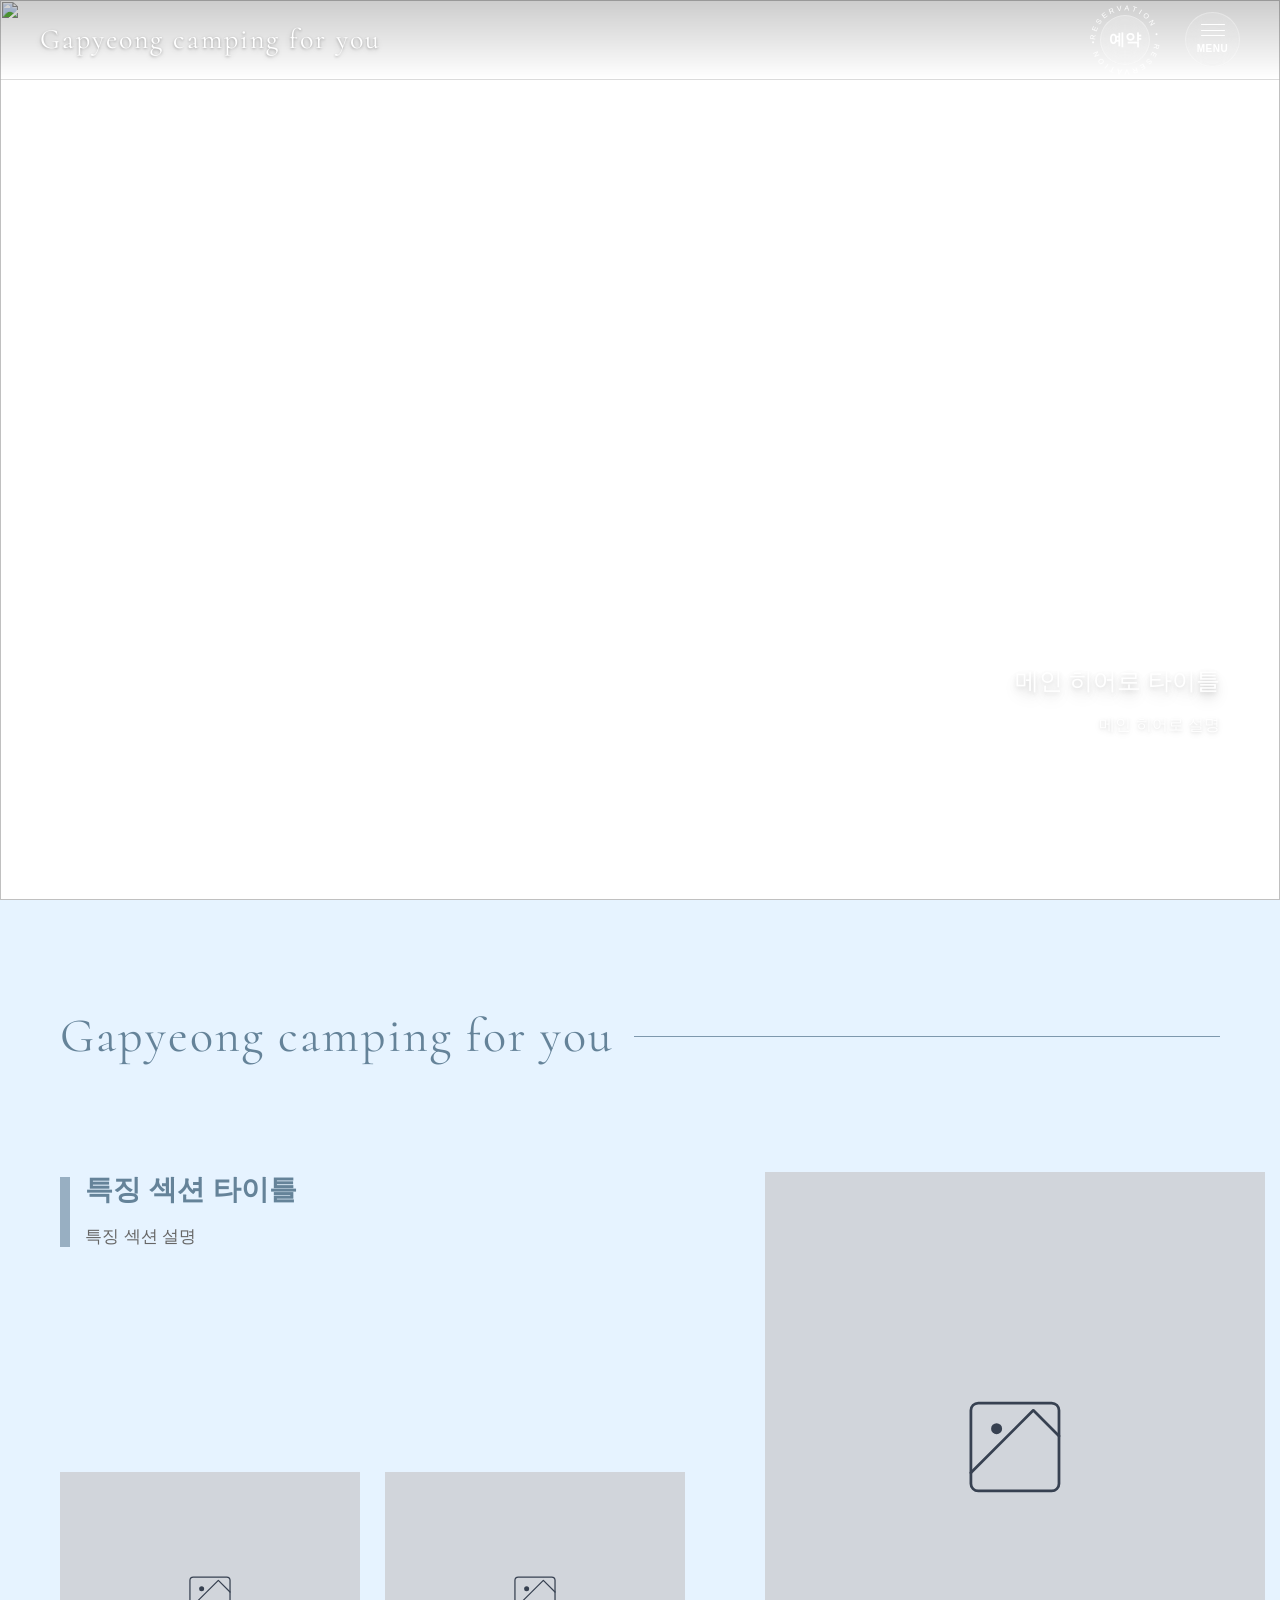
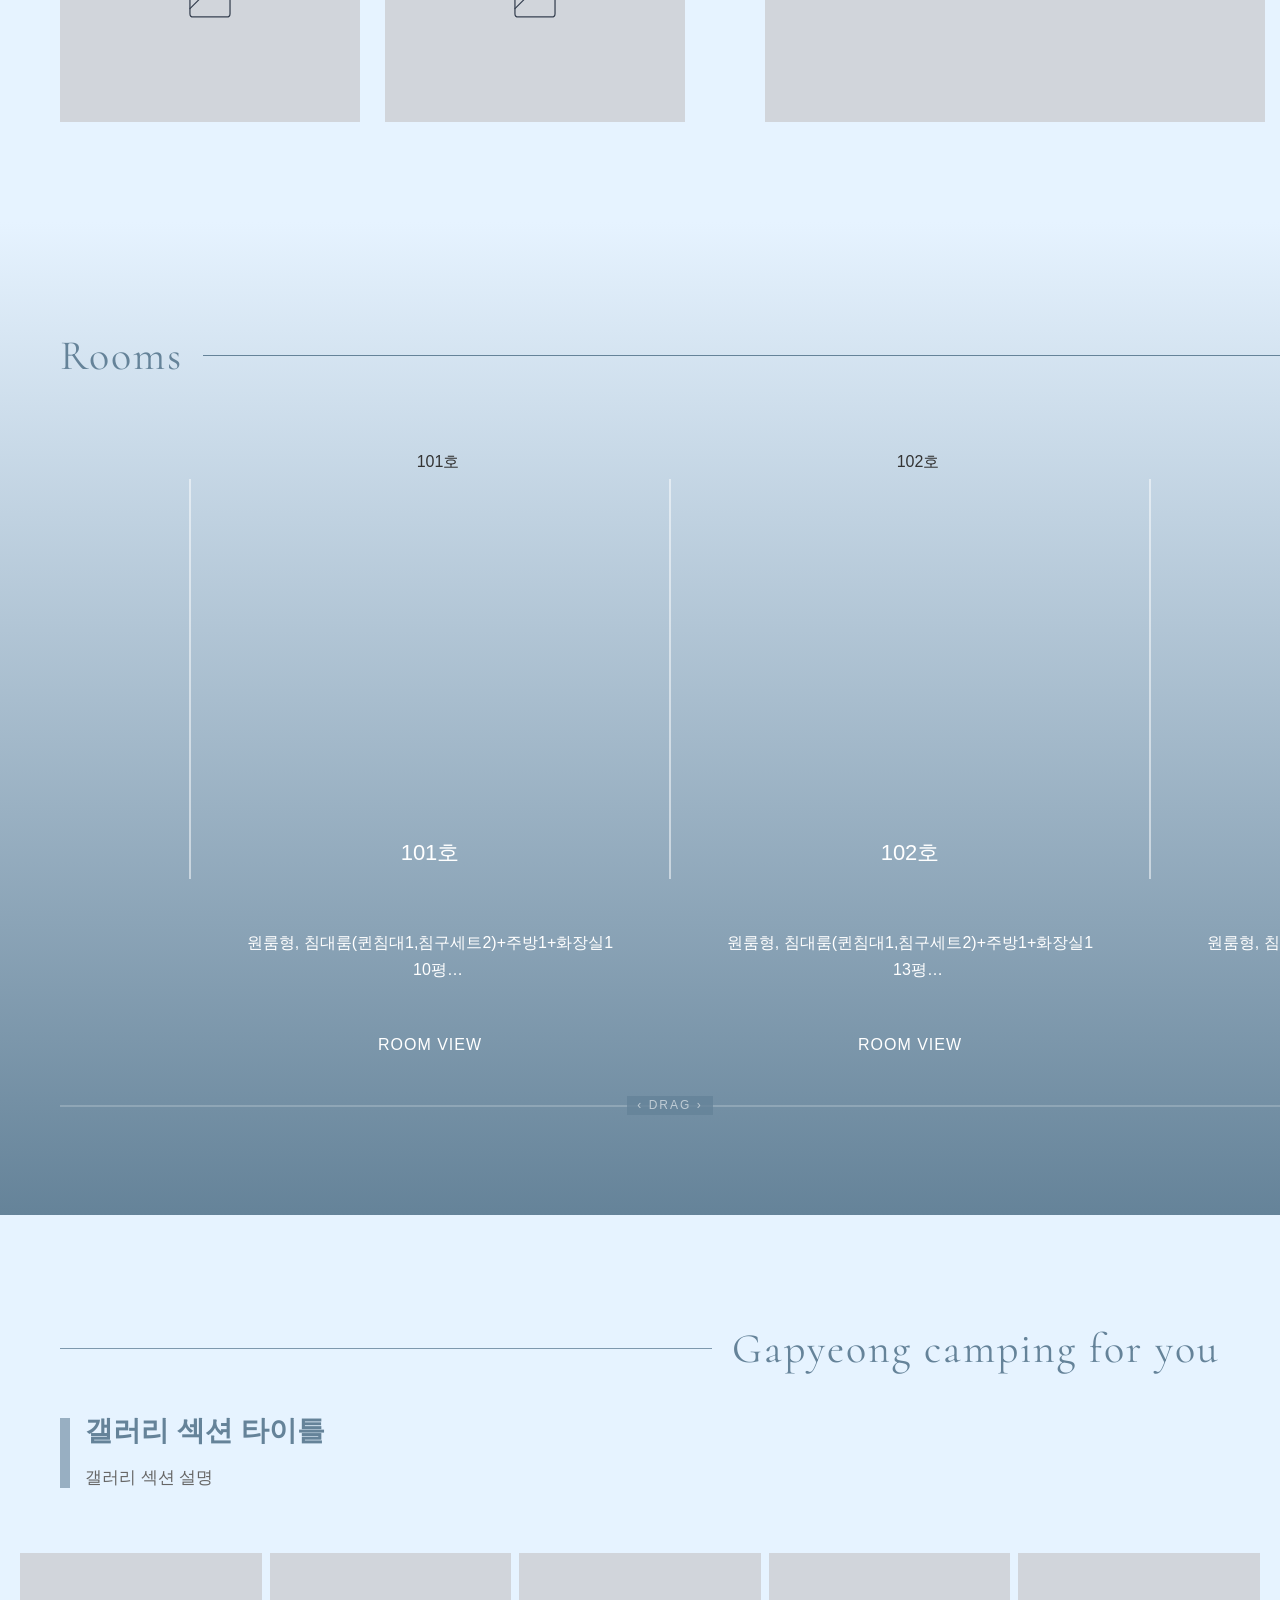
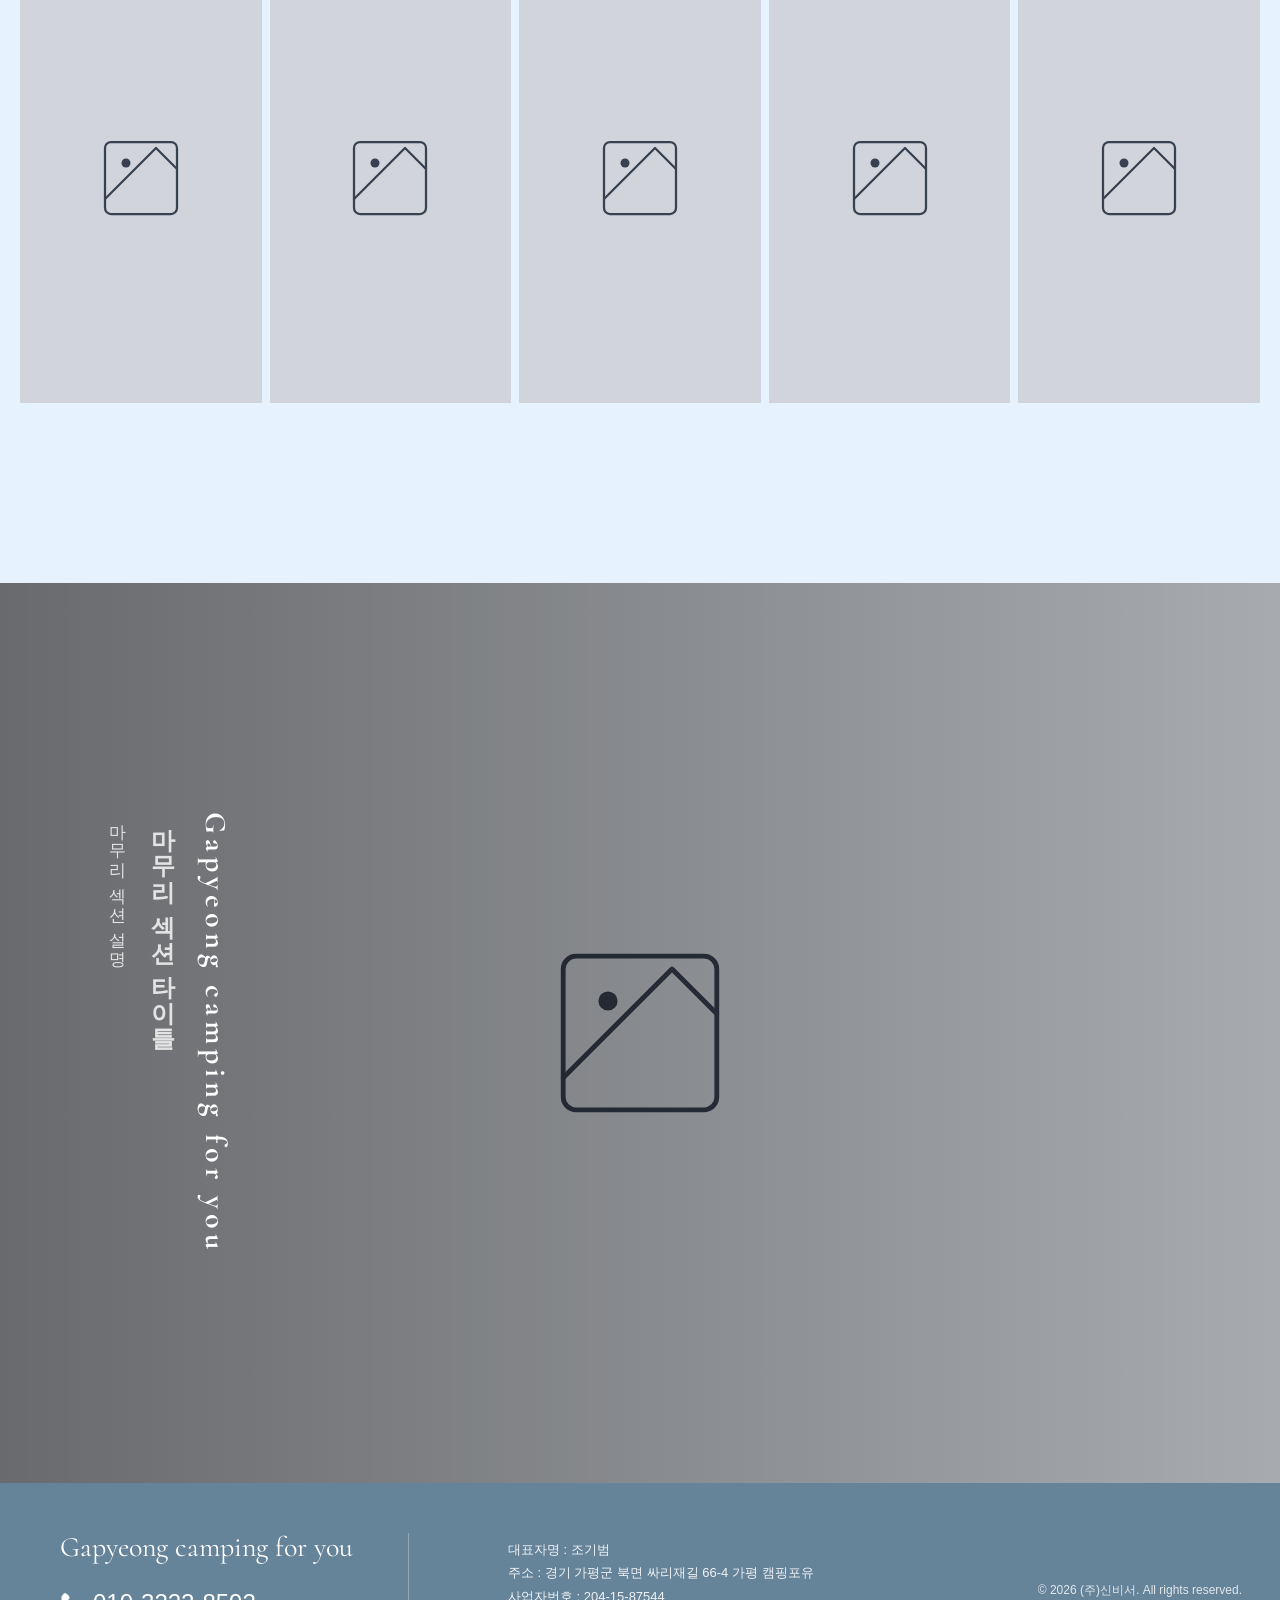
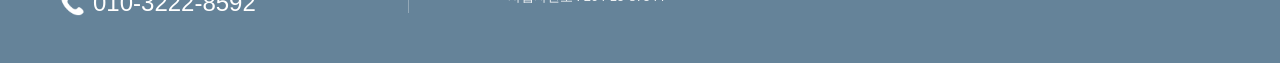
==== index.html @ 75f049d3 "Deploy site files" ====
<!DOCTYPE html>
<html lang="ko">
<head>
    <meta charset="UTF-8">
    <meta name="viewport" content="width=device-width, initial-scale=1.0">
    <title>가평 캠핑포유 펜션&amp;캠핑 - 홈</title>
    <meta name="description" content="가평 캠핑포유는 맑은 계곡 바로 앞에서 프라이빗한 개별 테라스 바비큐와 불멍, 캠핑과 펜션을 함께 즐길 수 있는 힐링 숙소입니다.">
    <meta name="keywords" content="">
    <!-- Preload critical resources -->
    <link rel="preload" href="styles/common.css" as="style">
    <link rel="preload" href="styles/index.css" as="style">

    <!-- Theme CSS -->
    <link rel="stylesheet" href="styles/theme.css">
    <link rel="stylesheet" href="styles/common.css">
    <link rel="stylesheet" href="styles/index.css">
    <link rel="stylesheet" href="styles/popup.css">

  <!-- Open Graph Meta Tags for Social Media -->
  <meta property="og:type" content="website" />
  <meta property="og:title" content="가평 캠핑포유 펜션&캠핑 - 홈" />
  <meta property="og:description" content="가평 캠핑포유는 맑은 계곡 바로 앞에서 프라이빗한 개별 테라스 바비큐와 불멍, 캠핑과 펜션을 함께 즐길 수 있는 힐링 숙소입니다." />
  <meta property="og:image" content="https://bookingplay-media.s3.amazonaws.com/item_images/2026/11/09/BuzxHZ974tpP.jpg" />
  <meta property="og:url" content="https://camping4u.kr" />

  <!-- Twitter Card Meta Tags -->
  <meta name="twitter:card" content="summary_large_image" />
  <meta name="twitter:title" content="가평 캠핑포유 펜션&캠핑 - 홈" />
  <meta name="twitter:description" content="가평 캠핑포유는 맑은 계곡 바로 앞에서 프라이빗한 개별 테라스 바비큐와 불멍, 캠핑과 펜션을 함께 즐길 수 있는 힐링 숙소입니다." />
  <meta name="twitter:image" content="https://bookingplay-media.s3.amazonaws.com/item_images/2026/11/09/BuzxHZ974tpP.jpg" />
</head>
<body>
    <!-- Main Content -->
    <main class="main-content">
        <div class="content-wrap">
            <!-- CUSTOM FIELD : 메인 소개 섹션 -->
            <section class="hero-section">
                <div class="hero-slider-container">
                    <div class="slider" data-hero-slider>
                        <!-- 동적으로 슬라이드가 생성됩니다 -->
                    </div>
                    <div class="hero-content-overlay">
                        <div class="hero-content-container">
                            <div class="hero-text-content">
                                <!-- 숙소 영문명 매핑 -->
                                <h1 class="hero-property-name" data-hero-property-name-en></h1>
                                <!--  CUSTOM FIELD : 메인 소개 타이틀 매핑 -->
                                <p class="hero-title" data-hero-title></p>
                                <!-- CUSTOM FIELD : 메인 소개 설명 매핑 -->
                                <p class="hero-description" data-hero-description></p>
                            </div>
                            <div class="slider-nav">
                                <div class="slider-buttons">
                                    <button class="slider-btn prev">‹</button>
                                    <button class="slider-btn next">›</button>
                                </div>
                                <div class="progress-container">
                                    <div class="progress-bar"></div>
                                </div>
                            </div>
                        </div>
                    </div>
                </div>
            </section>

            <!-- CUSTOM FIELD : 핵심 메시지 섹션 -->
            <section class="essence-section">
                <div class="essence-content">
                    <!-- 숙소 영문명 매핑 -->
                    <div class="essence-property-name">
                        <h3 class="property-name-en" data-property-name-en></h3>
                    </div>
                    <div class="essence-bottom">
                        <div class="essence-left">
                            <div class="essence-text">
                                <div class="text-content-with-icon">
                                    <div class="section-icon"></div>
                                    <div class="text-content">
                                        <!-- CUSTOM FIELD : 핵심 메시지 타이틀 매핑 -->
                                        <h4 class="essence-title" data-essence-title></h4>
                                        <!-- CUSTOM FIELD : 핵심 메시지 설명 매핑 -->
                                        <p class="essence-description" data-essence-description></p>
                                    </div>
                                </div>
                            </div>
                            <!-- CUSTOM FIELD : 핵심 메시지 이미지 갯수제한 sortorder isselected 필터링으로 매핑 -->
                            <div class="essence-thumbnails">
                                <div class="essence-thumb" data-slide="0">
                                    <div class="essence-thumb-container">
                                        <!-- CUSTOM FIELD : 핵심 메시지 이미지1 매핑 -->
                                        <img src="" alt="Thumbnail 1" />
                                    </div>
                                </div>
                                <div class="essence-thumb" data-slide="1">
                                    <div class="essence-thumb-container">
                                         <!-- CUSTOM FIELD : 핵심 메시지 이미지2 매핑 -->
                                        <img src="" alt="Thumbnail 2" />
                                    </div>
                                </div>
                            </div>
                        </div>
                        <div class="essence-image">
                            <div class="essence-slider-container">
                                <div class="essence-slides">
                                    <div class="essence-slide">
                                         <!-- CUSTOM FIELD : 핵심 메시지 이미지3 매핑 -->
                                        <img data-essence-image>
                                    </div>
                                </div>
                            </div>
                        </div>
                    </div>
                </div>
            </section>
            <!-- CUSTOM FIELD : 특색 섹션 사용안함-->

            <!-- ROOMS SECTION : FIXED -->
            <section class="rooms-section">
                <div class="rooms-container">
                    <div class="rooms-header">
                        <h2 class="rooms-title">Rooms</h2>
                    </div>
                    <div class="rooms-grid" data-rooms-grid>
                        <!-- 동적으로 룸 아이템이 생성됩니다 -->
                    </div>
                    <div class="rooms-drag-indicator">
                    </div>
                </div>
            </section>

            <!-- CUSTOM FIELD : 갤러리 섹션 -->
            <section class="gallery-section">
            <div class="gallery-container">
                <div class="gallery-header">
                    <div class="gallery-section-name">
                        <!-- 숙소 영문명 매핑 -->
                        <h3 class="gallery-section-title" data-gallery-property-name></h3>
                    </div>
                    <div class="text-content-with-icon">
                        <div class="section-icon"></div>
                        <div class="text-content">
                            <!-- CUSTOM FIELD : 갤러리 타이틀 매핑 -->
                            <h2 class="gallery-title" data-gallery-title></h2>
                            <!-- CUSTOM FIELD : 갤러리 설명 매핑 -->
                            <p class="gallery-description" data-gallery-description></p>
                        </div>
                    </div>
                </div>
                <!-- CUSTOM FIELD : 갤러리 이미지 5개 매핑 -->
                <div class="gallery-grid" data-gallery-grid>
                </div>
            </div>
            </section>

            <!-- CUSTOM FIELD : 마무리 섹션 -->
            <section class="closing-section">
                <div class="closing-background">
                    <!-- CUSTOM FIELD : 마무리 섹션 이미지 매핑 -->
                    <img data-closing-bg-img>
                </div>
                <div class="closing-content">
                    <div class="closing-vertical-text">
                        <!-- CUSTOM FIELD : 마무리 섹션 설명 매핑 -->
                        <div class="closing-description" data-closing-description></div>
                        <!-- CUSTOM FIELD : 마무리 섹션 타이틀 매핑 -->
                        <div class="closing-title" data-closing-title></div>
                        <!-- 숙소명 영문명 매핑 fixed -->
                        <div class="closing-property-name" data-closing-property-name></div>
                    </div>
                </div>
            </section>
        </div>
    </main>

    <!-- Popup System -->
    <div id="popup-container"></div>

    <!-- Include ImageWithFallback script -->
    <script src="js/image-with-fallback.js"></script>

    <!-- Image Helpers -->
    <script src="js/image-helpers.js"></script>

    <!-- Base Data Mapper (must load before preview-handler) -->
    <script src="js/data-mapper/core/base-mapper.js"></script>

    <!-- Preview Handler for Admin Integration -->
    <script src="js/preview-handler.js"></script>

    <!-- Index Page Mapper -->
    <script src="js/data-mapper/pages/index-mapper.js"></script>

    <!-- Header Footer Mapper -->
    <script src="js/data-mapper/pages/header-footer-mapper.js"></script>

    <!-- Header and Footer Loader -->
    <script src="js/header-footer-loader.js"></script>

    <!-- Scroll Animations -->
    <script src="js/common/scroll-animations.js"></script>

    <!-- Page-specific script -->
    <script src="js/pages/index.js"></script>
    <script src="js/popup.js"></script>

</body>
</html>
---- styles/common.css ----
@import url('https://fonts.cdnfonts.com/css/roustel');

* {
    margin: 0;
    padding: 0;
    box-sizing: border-box;
}

html {
    font-size: 16px;
    line-height: 1.5;
    -webkit-text-size-adjust: 100%;
    scroll-behavior: smooth;
    -webkit-overflow-scrolling: touch; /* iOS smooth scrolling */
    --vh: 1vh;
    margin: 0;
    padding: 0;
    overflow-x: hidden;
}

/* 부드러운 스크롤 애니메이션 */
body {
    scroll-behavior: smooth;
    margin: 0;
    padding: 0;
    font-family: var(--font-ko-sub);
    font-weight: 500;
    line-height: 1.6;
    color: #333;
    background-color: var(--color-primary, #e6f3ff);
    width: 100%;
    max-width: 100vw;
    overflow-x: hidden;
    position: relative;
    -webkit-overflow-scrolling: touch;
    min-height: 100vh;
}

a {
    color: inherit;
    text-decoration: none;
}

a:hover {
    text-decoration: underline;
}

ul, ol {
    list-style: none;
}

img {
    max-width: 100%;
    height: auto;
    display: block;
}

button {
    border: none;
    background: none;
    cursor: pointer;
    font: inherit;
}

input, textarea, select {
    font: inherit;
    border: 1px solid #ccc;
    border-radius: 4px;
    padding: 8px 12px;
}

table {
    border-collapse: collapse;
    width: 100%;
}

th, td {
    text-align: left;
    padding: 8px;
}

/* 타이틀 요소들 - ko-main 폰트 */
h1, h2, h3, h4, h5, h6,
.hero-title,
.page-title,
.section-title,
.room-title,
.about-title {
    font-family: var(--font-ko-main);
}

/* 본문/설명 요소들 - ko-sub 폰트 */
p,
.description,
.content,
.info-text,
.hero-description,
.about-description {
    font-family: var(--font-ko-sub);
}

/* Common Slider Styles */
.slider-container,
.hero-slider-container {
    position: relative;
    width: 100%;
    height: 100%;
}

.slider {
    position: relative;
    width: 100%;
    height: 100%;
}

.slide {
    position: absolute;
    top: 0;
    left: 0;
    width: 100%;
    height: 100%;
    opacity: 0;
    transition: opacity 1s ease-in-out;
}

.slide.active {
    opacity: 1;
}

.slide img {
    width: 100%;
    height: 100%;
    object-fit: cover;
    object-position: center;
}

/* Slider Navigation */
.slider-nav {
    display: flex;
    flex-direction: column;
    align-items: flex-end;
    gap: 20px;
    width: 400px;
}

.slider-buttons {
    display: flex;
    gap: 15px;
}

.slider-btn {
    width: 40px;
    height: 40px;
    border: none;
    background: none;
    color: white;
    font-size: 28px;
    cursor: pointer;
    transition: all 0.3s ease;
    display: flex;
    align-items: center;
    justify-content: center;
    opacity: 0.7;
}

.slider-btn:hover {
    opacity: 1;
}

/* Progress Bar */
.progress-container {
    width: 100%;
    max-width: 600px;
    height: 2px;
    background: rgba(255, 255, 255, 0.3);
    border-radius: 1px;
    overflow: hidden;
}

.progress-bar {
    height: 100%;
    background: white;
    width: 0;
    transition: width 100ms linear;
    border-radius: 1px;
    will-change: width;
    transform: translateZ(0);
}

/* ============================================================================
   스크롤 애니메이션 스타일
   ============================================================================ */

/* 애니메이션 준비 완료 마커 */
.scroll-animation-ready {
    content: 'ready';
    display: none;
}

/* 스크롤 애니메이션 초기 상태 */
.animate-on-scroll {
    opacity: 0;
    transform: translateY(30px);
    transition: opacity 0.8s cubic-bezier(0.25, 0.46, 0.45, 0.94),
                transform 0.8s cubic-bezier(0.25, 0.46, 0.45, 0.94);
}

.animate-on-scroll.visible {
    opacity: 1 !important;
    transform: translateY(0) !important;
}

.animate-on-scroll.slide-left {
    opacity: 0;
    transform: translateX(80px);
}

.animate-on-scroll.slide-left.visible {
    opacity: 1 !important;
    transform: translateX(0) !important;
}

.animate-on-scroll.slide-right {
    opacity: 0;
    transform: translateX(-80px);
}

.animate-on-scroll.slide-right.visible {
    opacity: 1 !important;
    transform: translateX(0) !important;
}

.animate-on-scroll.fade-up {
    opacity: 0;
    transform: translateY(60px);
}

.animate-on-scroll.fade-up.visible {
    opacity: 1 !important;
    transform: translateY(0) !important;
}

/* 스케일 애니메이션 추가 */
.animate-on-scroll.scale-up {
    opacity: 0;
    transform: scale(0.9);
}

.animate-on-scroll.scale-up.visible {
    opacity: 1 !important;
    transform: scale(1) !important;
}

/* 기본 애니메이션 키프레임 */
@keyframes fadeIn {
    from {
        opacity: 0;
        transform: translateY(30px);
    }
    to {
        opacity: 1;
        transform: translateY(0);
    }
}

@keyframes slideUp {
    from {
        opacity: 0;
        transform: translateY(50px);
    }
    to {
        opacity: 1;
        transform: translateY(0);
    }
}

@keyframes slideLeft {
    from {
        opacity: 0;
        transform: translateX(50px);
    }
    to {
        opacity: 1;
        transform: translateX(0);
    }
}

@keyframes slideRight {
    from {
        opacity: 0;
        transform: translateX(-50px);
    }
    to {
        opacity: 1;
        transform: translateX(0);
    }
}

@keyframes fadeInUp {
    from {
        opacity: 0;
        transform: translateY(30px);
    }
    to {
        opacity: 1;
        transform: translateY(0);
    }
}

@keyframes sequentialFadeIn {
    from {
        opacity: 0;
        transform: translateY(20px);
    }
    to {
        opacity: 1;
        transform: translateY(0);
    }
}

@keyframes fadeInFromBottom {
    from {
        opacity: 0;
        transform: translateY(30px);
    }
    to {
        opacity: 1;
        transform: translateY(0);
    }
}

@keyframes fadeInScale {
    from {
        opacity: 0;
        transform: scale(0.8) translateY(20px);
    }
    to {
        opacity: 1;
        transform: scale(1) translateY(0);
    }
}

/* 초기 숨김 상태 */
.hero-property-name,
.hero-title,
.hero-description,
.closing-title,
.closing-description {
    opacity: 0;
    transform: translateX(50px);
}

.closing-title,
.closing-description,
.closing-button {
    opacity: 0;
    transform: translateY(50px);
    will-change: opacity, transform;
    backface-visibility: hidden;
}

/* Essence 섹션 초기 숨김 상태 */
.property-name-en {
    opacity: 0;
    transform: translateX(-50px);
}

.essence-title,
.essence-description {
    opacity: 0;
    transform: translateY(30px);
}

.essence-thumbnails,
.essence-image {
    opacity: 0;
}

/* Rooms 섹션 초기 숨김 상태 */
.rooms-title {
    opacity: 0;
    transform: translateX(-50px);
}

.room-item {
    opacity: 1;
    transform: translateY(0);
    /* 페이지 로드 시 순차적 등장 애니메이션 */
    animation: fadeInFromBottom 0.6s ease-out forwards;
    /* 호버 시 약간 위로 올라가는 효과만 */
    transition: transform 0.3s ease;
}

.room-item:nth-child(1) { animation-delay: 0.2s; }
.room-item:nth-child(2) { animation-delay: 0.4s; }
.room-item:nth-child(3) { animation-delay: 0.6s; }
.room-item:nth-child(4) { animation-delay: 0.8s; }
.room-item:nth-child(5) { animation-delay: 1.0s; }

.room-item:hover {
    transform: translateY(-5px);
}

/* Gallery 섹션 초기 숨김 상태 */
.gallery-section-title {
    opacity: 0;
    transform: translateX(50px);
}

.gallery-title,
.gallery-description {
    opacity: 0;
    transform: translateY(30px);
}

.gallery-item {
    opacity: 1;
    transform: translateY(0);
    /* 페이지 로드 시 순차적 등장 애니메이션 */
    animation: fadeInScale 0.8s ease-out forwards;
}

.gallery-item:nth-child(1) { animation-delay: 0.3s; }
.gallery-item:nth-child(2) { animation-delay: 0.5s; }
.gallery-item:nth-child(3) { animation-delay: 0.7s; }
.gallery-item:nth-child(4) { animation-delay: 0.9s; }
.gallery-item:nth-child(5) { animation-delay: 1.1s; }


/* 애니메이션 클래스 */
.animate-fade-in {
    animation: fadeIn 1.2s cubic-bezier(0.25, 0.46, 0.45, 0.94) forwards;
}

.animate-slide-up {
    animation: slideUp 1s cubic-bezier(0.25, 0.46, 0.45, 0.94) forwards;
}

.animate-slide-left {
    animation: slideLeft 1s cubic-bezier(0.25, 0.46, 0.45, 0.94) forwards;
}

.animate-slide-right {
    animation: slideRight 1s cubic-bezier(0.25, 0.46, 0.45, 0.94) forwards;
}

/* 모바일에서 기존 애니메이션 비활성화 및 섹션별 애니메이션 */
@media (max-width: 768px) {
    /* 기존 개별 요소 애니메이션 비활성화 */
    .hero-property-name,
    .hero-title,
    .hero-description,
    .property-name-en,
    .essence-title,
    .essence-description,
    .essence-thumbnails,
    .essence-image,
    .rooms-title,
    .room-item,
    .gallery-section-title,
    .gallery-title,
    .gallery-description,
    .gallery-item,
    .closing-title,
    .closing-description,
    .closing-button {
        opacity: 1 !important;
        transform: none !important;
        animation: none !important;
    }

    /* 모바일에서는 섹션 단위로 fadeUp 애니메이션 */
    .hero-text-content,
    .essence-content,
    .rooms-container,
    .gallery-container,
    .closing-content {
        opacity: 0;
        transform: translateY(30px);
    }

    .hero-text-content.animate-fade-up,
    .essence-content.animate-fade-up,
    .rooms-container.animate-fade-up,
    .gallery-container.animate-fade-up,
    .closing-content.animate-fade-up {
        opacity: 1;
        transform: translateY(0);
        transition: all 0.8s cubic-bezier(0.25, 0.46, 0.45, 0.94);
    }
}

/* 순차적 애니메이션용 */
.sequential-item-hidden {
    opacity: 0;
    transform: translateY(30px);
    transition: opacity 0.8s cubic-bezier(0.25, 0.46, 0.45, 0.94), transform 0.8s cubic-bezier(0.25, 0.46, 0.45, 0.94);
    will-change: opacity, transform;
    backface-visibility: hidden;
}

.animate-sequential-item {
    opacity: 1 !important;
    transform: translateY(0) !important;
}

/* 타이핑 애니메이션용 */
.typing-container {
    overflow: hidden;
}

.typing-line {
    display: block;
    overflow: hidden;
    white-space: nowrap;
    border-right: 2px solid transparent;
    animation: blink-cursor 1.5s step-end infinite;
}

.typing-line:last-child {
    animation: blink-cursor 1.5s step-end infinite;
}

@keyframes blink-cursor {
    from, to {
        border-color: transparent;
    }
    50% {
        border-color: currentColor;
    }
}

/* 반응형 애니메이션 조정 */
@media (max-width: 768px) {
    @keyframes fadeIn {
        from {
            opacity: 0;
            transform: translateY(20px);
        }
        to {
            opacity: 1;
            transform: translateY(0);
        }
    }

    @keyframes slideUp {
        from {
            opacity: 0;
            transform: translateY(30px);
        }
        to {
            opacity: 1;
            transform: translateY(0);
        }
    }

    .sequential-item-hidden {
        transform: translateY(20px);
    }
}

/* Main Container for page content */
.main-container {
    max-width: 1200px;
    margin: 0 auto;
    padding: 60px 20px 0px 20px;
}

/* Typing effect styles - Common for all pages */
.typing-text {
    position: relative;
    display: inline-block;
    white-space: nowrap;
    padding-bottom: 0.3em; /* g 같은 글자를 위한 여유 공간 */
}

.typing-text::before {
    content: attr(data-text);
    position: absolute;
    top: 0;
    left: 0;
    width: 0;
    padding-bottom: 0.3em; /* 하강 글자를 위한 패딩 */
    overflow-x: hidden; /* 가로만 숨김 */
    overflow-y: visible; /* 세로는 보이게 */
    white-space: nowrap;
    color: white;
    border-right: 2px solid white;
    animation: typing 2.5s linear forwards, blink-caret 0.5s step-end infinite;
    line-height: inherit;
}

.typing-text.typed::before {
    width: 100%;
    border-right: none;
    animation: typing 2s steps(8) forwards;
}

@keyframes typing {
    from { width: 0 }
    to { width: 100% }
}

@keyframes blink-caret {
    from, to { border-color: white }
    50% { border-color: transparent }
}

/* Property English Name Background Text Overlay */
.property-en-bg-text {
    position: absolute;
    top: 40px;
    left: 40px;
    font-family: var(--font-en-main);
    font-size: 80px;
    font-weight: bold;
    font-style: italic;
    color: var(--color-secondary, #658399);
    opacity: 0.3;
    text-transform: uppercase;
    letter-spacing: 3px;
    line-height: 1;
    z-index: 1;
    white-space: nowrap;
    pointer-events: none;
}

@media (max-width: 768px) {
    .property-en-bg-text {
        font-size: 60px;
        top: 20px;
        left: 20px;
    }
}

@media (max-width: 480px) {
    .property-en-bg-text {
        font-size: 40px;
        top: 15px;
        left: 15px;
    }
}

/* Scroll Down Icon */
.scroll-down-icon {
    position: absolute;
    bottom: 30px;
    left: 50%;
    transform: translateX(-50%);
    cursor: pointer;
    z-index: 10;
    animation: bounce 2s infinite;
    opacity: 0.8;
    transition: opacity 0.3s ease;
}

.scroll-down-icon:hover {
    opacity: 1;
}

.scroll-down-icon svg {
    width: 30px;
    height: 30px;
}

@keyframes bounce {
    0%, 20%, 50%, 80%, 100% {
        transform: translateX(-50%) translateY(0);
    }
    40% {
        transform: translateX(-50%) translateY(-10px);
    }
    60% {
        transform: translateX(-50%) translateY(-5px);
    }
}

/* Logo Line Container - index.html과 main.html 공통 사용 */
.logo-line-container {
    display: flex;
    align-items: center;
    width: 100%;
    margin-bottom: 30px;
}

/* Property Name 공통 스타일 - index.html과 main.html */
.hero-property-name,
.logo-text-line {
    font-family: var(--font-en-main);
    font-weight: normal;
    margin: 0;
    line-height: 1.2;
    letter-spacing: 2px;
    white-space: nowrap;
}

/* index.html hero 영역용 */
.hero-property-name {
    font-size: 64px;
    color: white;
    margin: 0 0 20px 0;
    display: inline-block;
    letter-spacing: 4px;
    word-break: break-word;
    white-space: normal;
    line-height: 1.1;
}

/* main.html logo line용 */
.logo-text-line {
    font-size: 48px;
    color: var(--color-secondary, #658399);
    display: flex;
    align-items: center;
    gap: 20px;
}

.logo-text-line::after {
    content: '';
    flex: 1;
    height: 1px;
    background: var(--color-secondary, #658399);
}

/* 모바일 반응형 */
@media (max-width: 768px) {
    .hero-property-name {
        font-size: 48px;
        letter-spacing: 2px;
        line-height: 1.2;
    }

    .logo-text-line {
        font-size: 36px;
    }
}

@media (max-width: 480px) {
    .hero-property-name {
        font-size: 36px;
        letter-spacing: 1px;
        line-height: 1.6;
    }

    .logo-text-line {
        font-size: 24px;
        letter-spacing: 1px;
    }
}

.horizontal-line {
    flex: 1;
    height: 1px;
    background: var(--color-secondary, #658399);
    opacity: 0.3;
}

/* 타이틀/설명과 아이콘 컨테이너 */
.text-content-with-icon {
    display: flex;
    align-items: flex-start;
    gap: 15px;
}

/* 세로 네모 아이콘 */
.section-icon {
    width: 10px;
    height: 70px;
    background-color: var(--color-secondary, #658399);
    opacity: 0.6;
    flex-shrink: 0;
    margin-top: 5px;
}

.text-content {
    flex: 1;
}

/* 모션을 선호하지 않는 사용자를 위한 설정 */
@media (prefers-reduced-motion: reduce) {
    .animate-fade-in,
    .animate-slide-up,
    .animate-slide-left,
    .animate-slide-right {
        animation: none;
        opacity: 1;
        transform: none;
    }

    .sequential-item-hidden {
        opacity: 1;
        transform: none;
    }

    .animate-sequential-item {
        transition: none;
    }

    .typing-line {
        animation: none;
        border-right: none;
    }
}

/* ============================================================================
   공통 스크롤 애니메이션 스타일
   ============================================================================ */

/* 좌측에서 슬라이드인 초기 상태 */
.scroll-slide-left {
    opacity: 0;
    transform: translateX(-100px);
    transition: opacity 0.8s ease, transform 0.8s ease;
}

/* 우측에서 슬라이드인 초기 상태 */
.scroll-slide-right {
    opacity: 0;
    transform: translateX(100px);
    transition: opacity 0.8s ease, transform 0.8s ease;
}

/* 아래에서 슬라이드업 초기 상태 */
.scroll-slide-up {
    opacity: 0;
    transform: translateY(50px);
    transition: opacity 0.8s ease, transform 0.8s ease;
}

/* 페이드인 초기 상태 */
.scroll-fade-in {
    opacity: 0;
    transition: opacity 0.8s ease;
}

/* 스크롤 시 보이게 하는 클래스 */
.scroll-visible {
    opacity: 1;
    transform: translateX(0) translateY(0);
}

/* ============================================================================
   공통 페이지 히어로 영역 스타일 (모든 페이지 공통)
   ============================================================================ */

/* 기본 페이지 히어로 섹션 */
.page-hero-section {
    position: relative;
    width: 100vw;
    height: 100vh;
    overflow: hidden;
}

/* 히어로 배경 */
.hero-background {
    position: absolute;
    top: 0;
    left: 0;
    width: 100%;
    height: 100%;
    z-index: 1;
    opacity: 0;
    animation: heroFadeIn 1.5s ease forwards;
}

.hero-background img {
    width: 100%;
    height: 100%;
    object-fit: cover;
    object-position: center;
}

@keyframes heroFadeIn {
    to {
        opacity: 1;
    }
}

/* 페이지 타이틀 */
.page-title {
    position: absolute;
    top: 50%;
    left: 50%;
    transform: translate(-50%, -50%);
    z-index: 3;
    text-align: center;
    opacity: 1;
    display: flex;
    flex-direction: column;
    align-items: center;
}

/* 숙소명 한글 - 작은 글씨 */
.page-title .property-name-kr {
    font-size: 18px;
    color: rgba(255, 255, 255, 0.8);
    font-weight: 500;
    margin: 0;
    letter-spacing: 1px;
    opacity: 0;
    animation: fadeInUp 1s ease-out 0.5s forwards;
}

.page-title h1 {
    font-family: var(--font-en-main);
    font-size: 80px;
    font-weight: normal;
    color: transparent;  /* 타이핑 효과를 위해 transparent로 변경 */
    margin: 0;
    line-height: 1;
    letter-spacing: 4px;
    position: relative;
    overflow: hidden;
    display: inline-block;
}

/* 타이핑 효과 */
.typing-text {
    position: relative;
    display: inline-block;
    color: transparent;
}

.typing-text::before {
    content: attr(data-text);
    position: absolute;
    top: 0;
    left: 0;
    width: 0;
    height: 100%;
    overflow: hidden;
    color: rgba(255, 255, 255, 0.9);
    border-right: 2px solid rgba(255, 255, 255, 0.9);
    white-space: nowrap;
    animation: typing 2s steps(8, end) forwards, blinkCursor 0.5s step-end infinite;
    animation-delay: 0.5s;
}

.typing-text.typed {
    color: rgba(255, 255, 255, 0.9);
}

.typing-text.typed::before {
    display: none;
}

@keyframes typing {
    from {
        width: 0;
    }
    to {
        width: 100%;
    }
}

@keyframes blinkCursor {
    50% {
        border-color: transparent;
    }
}

/* 페이지 히어로 반응형 */
@media (max-width: 1024px) {
    .page-title .property-name-kr {
        font-size: 16px;
    }

    .page-title h1 {
        font-size: 70px;
    }
}

@media (max-width: 768px) {
    .page-hero-section {
        height: 70vh;
    }

    .main-container {
        padding: 40px 20px 0px 20px;
    }

    .page-title .property-name-kr {
        font-size: 14px;
    }

    .page-title h1 {
        font-size: 60px;
    }
}

@media (max-width: 480px) {
    .main-container {
        padding: 30px 20px 0px 20px;
    }

    .page-title .property-name-kr {
        font-size: 16px;
    }

    .page-title h1 {
        font-size: 30px;
        letter-spacing: 1px;
    }
}

/* ============================================================================
   Full Banner 공통 스타일
   ============================================================================ */

.full-banner {
    position: relative;
    width: 100vw;
    height: 80vh;
    margin-top: 0;
    margin-left: calc(-50vw + 50%);
    margin-right: calc(-50vw + 50%);
    overflow: hidden;
    background-size: cover;
    background-position: center;
    background-repeat: no-repeat;
    opacity: 0;
    transition: opacity 1.5s ease;
    display: flex;
    align-items: center;
    justify-content: center;
}

.full-banner.visible {
    opacity: 1;
}

.full-banner .closing-property-name {
    position: absolute;
    left: 150px;
    font-size: 30px;
    font-weight: bold;
    font-family: var(--font-en-main);
    letter-spacing: 5px;
    color: white;
    writing-mode: vertical-rl;
    text-orientation: mixed;
    z-index: 2;
}

.full-banner img {
    width: 100%;
    height: 100%;
    object-fit: cover;
    object-position: center;
}

/* 모바일 반응형 */
@media (max-width: 768px) {
    .full-banner {
        height: 60vh;
    }

    .full-banner .closing-property-name {
        left: 50px;
        font-size: 24px;
    }
}

@media (max-width: 480px) {
    .full-banner {
        height: 50vh;
    }

    .full-banner .closing-property-name {
        left: 30px;
        font-size: 20px;
    }
}
---- styles/index.css ----
/* Main Content */
.main-content {
    padding-top: 0;
    margin-top: 0;
    position: relative;
    background: white;
}

/* Hero Section */
.hero-section {
    position: relative;
    width: 100%;
    height: 100vh;
    min-height: 100vh;
    overflow: hidden;
    z-index: 1;
    margin-top: 0;
    padding-top: 0;
}

.hero-slider-container {
    position: relative;
    width: 100%;
    height: 100%;
    touch-action: pan-y pinch-zoom; /* 수직 스크롤만 허용, 수평은 JS가 처리 */
}

/* Hero Content Overlay */
.hero-content-overlay {
    position: absolute;
    bottom: 0;
    right: 0;
    width: 100%;
    z-index: 10;
    padding: 60px 0;
}

.hero-content-container {
    max-width: 1200px;
    margin: 0 auto;
    padding: 0 20px;
    display: flex;
    flex-direction: column;
    align-items: flex-end;
    text-align: right;
}

.hero-text-content {
    margin-bottom: 40px;
    position: relative;
}


/* Hero Subtitle */
.hero-subtitle {
    display: flex;
    align-items: center;
    justify-content: flex-end;
    margin-bottom: 20px;
    gap: 15px;
}

.subtitle-text {
    font-size: 14px;
    font-weight: 500;
    color: white;
    letter-spacing: 2px;
    text-transform: uppercase;
}

.subtitle-line {
    width: 40px;
    height: 1px;
    background: white;
}

/* Hero Property Name - 스타일은 common.css로 이동됨 */

/* Hero Title Property Name (기존 클래스 유지) */
.hero-title-property-name {
    font-size: 48px;
    font-weight: 700;
    color: white;
    margin: 0 0 20px 0;
    line-height: 1.2;
    letter-spacing: 2px;
    /* 세련된 다층 text-shadow */
    text-shadow:
        0 2px 4px rgba(0, 0, 0, 0.1),
        0 4px 8px rgba(0, 0, 0, 0.12),
        0 8px 16px rgba(0, 0, 0, 0.14),
        0 16px 32px rgba(0, 0, 0, 0.16);
}

/* Hero Title */
.hero-title {
    font-size: 24px;
    font-weight: 500;
    color: white;
    margin: 0 0 15px 0;
    line-height: 1.4;
    /* 부드러운 그림자 */
    text-shadow:
        0 2px 4px rgba(0, 0, 0, 0.08),
        0 4px 8px rgba(0, 0, 0, 0.1),
        0 8px 16px rgba(0, 0, 0, 0.12);
}

/* Hero Description */
.hero-description {
    font-size: 16px;
    font-weight: 400;
    color: rgba(255, 255, 255, 0.95);
    margin: 0;
    line-height: 1.6;
    /* 최소한의 그림자 */
    text-shadow:
        0 1px 3px rgba(0, 0, 0, 0.08),
        0 2px 6px rgba(0, 0, 0, 0.1);
}

/* Hero Slider Navigation */
.hero-slider-nav {
    display: flex;
    flex-direction: column;
    align-items: flex-end;
    gap: 20px;
    width: 400px;
}

.slider-buttons {
    display: flex;
    gap: 15px;
}

.slider-btn {
    width: 40px;
    height: 40px;
    border: none;
    background: none;
    color: white;
    font-size: 28px;
    cursor: pointer;
    transition: all 0.3s ease;
    display: flex;
    align-items: center;
    justify-content: center;
    opacity: 0.7;
}

.slider-btn:hover {
    opacity: 1;
}

/* Progress Bar */
.hero-progress-container {
    width: 100%;
    max-width: 600px;
    height: 2px;
    background: rgba(255, 255, 255, 0.3);
    border-radius: 1px;
    overflow: hidden;
}

.hero-progress-bar {
    height: 100%;
    background: white;
    width: 0;
    transition: width 0.1s linear;
    border-radius: 1px;
}

/* Essence Section */
.essence-section {
    padding: 100px 0;
    background: var(--color-primary, #e6f3ff);
    position: relative;
}

.essence-content {
    max-width: 1200px;
    margin: 0 auto;
    padding: 0 20px;
    display: flex;
    flex-direction: column;
    gap: 60px;
}

.essence-property-name {
    text-align: left;
    width: 100%;
    margin-bottom: 40px;
}

.property-name-en {
    font-family: var(--font-en-main);
    font-size: 48px;
    font-weight: normal;
    color: var(--color-secondary, #658399);
    margin: 0;
    line-height: 1.5;
    letter-spacing: 2px;
    display: flex;
    align-items: center;
    gap: 20px;
}

.property-name-en::after {
    content: '';
    flex: 1;
    height: 1px;
    background: var(--color-secondary, #658399);
    opacity: 0.8;
}

.essence-text {
    text-align: left;
    width: 100%;
    margin-bottom: 30px;
}

.essence-bottom {
    display: flex;
    align-items: flex-end;
    gap: 80px;
}

.essence-left {
    flex: 1;
    display: flex;
    flex-direction: column;
    align-items: flex-start;
    justify-content: space-between;
    height: 550px;
}

.essence-image {
    width: 500px;
    height: 550px;
    position: relative;
    flex-shrink: 0;
}

.essence-image::before {
    display: none;
}

.essence-slider-container {
    position: relative;
    width: 100%;
    height: 100%;
    z-index: 1;
    overflow: hidden !important;
}

.essence-slides {
    position: relative;
    width: 100%;
    height: 100%;
    overflow: hidden !important;
}

.essence-slide {
    width: 100%;
    height: 100%;
    position: relative !important;
    overflow: hidden !important;
    max-width: 100% !important;
    max-height: 100% !important;
}

.essence-slide img {
    width: 100%;
    height: 100%;
    border-radius: 0;
    object-fit: cover;
}

.essence-thumbnails {
    display: flex;
    flex-direction: row;
    gap: 25px;
    align-items: flex-start;
}

.essence-thumb {
    width: 300px;
    height: 250px;
    position: relative;
    cursor: pointer;
    transition: all 0.3s ease;
}

.essence-thumb::before {
    display: none;
}

.essence-thumb:hover::before {
    background: var(--color-secondary, #658399);
    opacity: 0.5;
}

.essence-thumb.active::before {
    background: var(--color-secondary, #658399);
    opacity: 0.8;
}

.essence-thumb-container {
    position: relative;
    width: 100%;
    height: 100%;
    z-index: 1;
    overflow: hidden !important;
    border-radius: 0;
}

.essence-thumb img {
    width: 100%;
    height: 100%;
    object-fit: cover;
    border-radius: 0;
}

.essence-slide img {
    width: 100%;
    height: 100%;
    object-fit: cover;
    border-radius: 0;
}

/* Wipe animation classes */
.wipe-container {
    position: relative;
    overflow: hidden;
}

.wipe-container::before {
    content: '';
    position: absolute;
    top: 0;
    right: 0;
    width: 100%;
    height: 100%;
    background: inherit;
    z-index: 10;
    transition: width 0.8s ease-in-out;
}

.wipe-container.wiping::before {
    width: 0;
}

.essence-title {
    font-family: var(--font-ko-main);
    font-size: 28px;
    font-weight: 700;
    color: var(--color-secondary, #658399);
    margin: 0 0 15px 0;
    line-height: 1.3;
    text-align: left;
}

.essence-description {
    font-family: var(--font-ko-sub);
    font-size: 17px;
    color: #666;
    line-height: 1.7;
    margin: 0;
    text-align: left;
}

/* Essence 텍스트 영역 우측 세로줄 */
.essence-text-content {
    position: relative;
}

.essence-text-content::after {
    content: '';
    position: absolute;
    right: -40px;
    top: -30px;
    width: 1px;
    height: calc(100% + 60px);
    background: var(--color-secondary, #658399);
    opacity: 0.3;
}

/* 모바일에서 세로줄 숨김 */
@media (max-width: 768px) {
    .essence-text-content::after {
        display: none;
    }
}


/* Signature Section */
.signature-section {
    padding: 100px 0;
}

.signature-container {
    max-width: 1200px;
    margin: 0 auto;
    padding: 0 20px;
}

.signature-content {
    display: grid;
    grid-template-columns: 1fr 1fr;
    gap: 80px;
    align-items: center;
}

.signature-main-image {
    width: 100%;
    height: 500px;
    overflow: hidden;
    border-radius: 10px;
}

.signature-main-image img {
    width: 100%;
    height: 100%;
    object-fit: cover;
}

.signature-text-content {
    margin-bottom: 40px;
}

.signature-title {
    font-size: 42px;
    font-weight: 700;
    color: var(--color-secondary, #658399);
    margin: 0 0 30px 0;
    line-height: 1.3;
}

.signature-description {
    font-size: 18px;
    color: #666;
    line-height: 1.7;
    margin: 0;
}

.signature-thumbnails {
    display: grid;
    grid-template-columns: repeat(2, 1fr);
    gap: 15px;
}

.signature-thumb {
    height: 120px;
    overflow: hidden;
    border-radius: 8px;
    cursor: pointer;
    transition: transform 0.3s ease;
}

.signature-thumb:hover {
}

.signature-thumb img {
    width: 100%;
    height: 100%;
    object-fit: cover;
}

/* Rooms Section */
.rooms-section {
    padding: 100px 0;
    background: linear-gradient(to bottom, var(--color-primary, #e6f3ff) 0%, var(--color-secondary, #658399) 100%);
    position: relative;
    overflow: hidden;  /* 섹션 밖으로 나가는 요소 숨김 */
}

.rooms-container {
    max-width: none;
    margin: 0;
    padding-left: calc((100vw - 1200px) / 2 + 20px);
    padding-right: 0;
    position: relative;
    overflow: hidden;
    width: 100%;
}

.rooms-drag-indicator {
    margin-top: 30px;
    color: rgba(255, 255, 255, 0.7);
    font-size: 12px;
    display: flex;
    align-items: center;
    justify-content: center;
    gap: 15px;
    position: relative;
    width: 100%;
    box-sizing: border-box;
    text-transform: uppercase;
    letter-spacing: 2px;
    font-weight: 300;
}

.rooms-drag-indicator::before {
    content: '‹ drag ›';
    position: relative;
    z-index: 2;
    background: var(--color-secondary, #658399);
    opacity: 0.8;
    padding: 0 10px;
}

.rooms-drag-indicator::after {
    content: '';
    position: absolute;
    left: 0;
    right: 0;
    top: 50%;
    height: 1px;
    background: rgba(255, 255, 255, 0.4);
    transform: translateY(-50%);
    z-index: 1;
}

.rooms-header {
    margin-bottom: 60px;
}

.rooms-title {
    font-family: var(--font-en-main);
    font-size: 42px;
    font-weight: normal;
    color: var(--color-secondary, #658399);
    margin: 0 0 30px 0;
    letter-spacing: 2px;
    position: relative;
    display: flex;
    align-items: center;
    justify-content: flex-start;
}

.rooms-title::after {
    content: '';
    flex: 1;
    height: 1px;
    background: var(--color-secondary, #658399);
    margin-left: 20px;
}

.rooms-grid {
    display: flex;
    gap: 0;
    padding: 0 20px 0 0;
    overflow-x: auto;
    overflow-y: hidden;  /* 수직 스크롤 방지 */
    width: 100%;
    box-sizing: border-box;
    scroll-behavior: smooth;
    -webkit-overflow-scrolling: touch;
    -ms-overflow-style: none;
    scrollbar-width: none;
}

.rooms-grid::-webkit-scrollbar {
    display: none;
}

/* 스냅 기능 제거 - 자유로운 드래그 */

@media (max-width: 1240px) {
    .rooms-container {
        padding-left: 20px;
    }

    .room-item:first-child {
        margin-left: 0;
    }

    .room-item:last-child {
        margin-right: 50px;
    }

    .rooms-drag-indicator::before {
        left: 0;
        right: 0;
    }
}

.rooms-grid::-webkit-scrollbar {
    display: none;
}

.rooms-grid:active {
    cursor: grabbing;
}

.room-item {
    background: transparent;
    text-align: center;
    cursor: pointer;
    transition: transform 0.3s ease;
    flex: 0 0 auto;
    width: 35%;  /* 2.5개가 보이도록 조정 */
    min-width: 350px;
    max-width: 420px;
    position: relative;
    margin-right: 60px;
}


.room-item:first-child {
    margin-left: calc((100vw - 70%) / 2 - 60px);  /* 첫 번째 아이템 위치 조정 - 2.5개 보이도록 */
}

.room-item:last-child {
    margin-right: 100px;
}

@media (max-width: 1240px) {
    .room-item:last-child {
        margin-right: 20px;
    }
}

.room-item .room-number {
    position: absolute;
    top: 30px; /* 이미지 중앙 위치 */
    left: -30px;
    font-size: 0; /* 텍스트 완전 제거 */
    z-index: 2;
}

.room-item .room-number::before {
    content: '';
    position: absolute;
    top: 0;
    left: 50%;
    transform: translateX(-50%);
    width: 1px;
    height: 0; /* 기본값: 줄 없음 */
    background: #ffffff;
    z-index: -1;
    transition: height 0.3s ease;
}

/* 선 표시 */
.room-item .room-number.short-text::before {
    height: 400px; /* 이미지 중앙부터 아래로 */
}


.room-image {
    width: 90%;
    max-width: 350px;
    aspect-ratio: 1;
    margin: 0 auto 40px auto;
    border-radius: 50%;
    overflow: hidden;
    position: relative;
}

.room-image img {
    width: 100%;
    height: 100%;
    object-fit: cover;
    transition: transform 0.5s ease;
}

.room-item:hover .room-image img {
}

.room-content {
    padding: 0;
}

.room-name {
    font-size: 22px;
    font-weight: normal;
    color: #ffffff;
    margin: 0 0 30px 0;
    padding: 0 1rem;
    letter-spacing: 0;
    line-height: 1.3;
    /* 두 줄까지 표시 가능하도록 최소 높이 설정 */
    min-height: 60px; /* 23px * 1.3 * 2 = 59.8px */
    /* 텍스트가 두 줄 넘으면 ... 처리 */
    display: -webkit-box;
    -webkit-line-clamp: 2;
    -webkit-box-orient: vertical;
    overflow: hidden;
    word-wrap: break-word;
}

.room-description {
    font-size: 16px;
    color: #ffffff;
    line-height: 1.7;
    margin: 0 0 40px 0;
    max-width: 400px;
    margin-left: auto;
    margin-right: auto;
    height: 54.4px; /* 2줄 고정 높이: font-size(16) * line-height(1.7) * 2줄 */
    overflow: hidden;
    display: -webkit-box;
    -webkit-line-clamp: 2;
    line-clamp: 2;
    -webkit-box-orient: vertical;
}

.room-details {
    display: none;
}

.room-view-btn {
    background: transparent;
    color: #ffffff;
    border: none;
    border-bottom: 1px solid transparent;
    font-size: 16px;
    font-weight: normal;
    letter-spacing: 1px;
    cursor: pointer;
    transition: all 0.4s ease;
    text-transform: uppercase;
    padding: 8px 0;
    font-family: inherit;
    position: relative;
}

.room-view-btn::after {
    content: '';
    position: absolute;
    bottom: 0;
    left: 0;
    width: 0;
    height: 1px;
    background-color: white;
    transition: width 0.4s ease;
}

.room-view-btn:hover::after {
    width: 100%;
}

.room-view-btn:hover {
    color: rgba(255, 255, 255, 0.9);
}

/* Responsive */
@media (max-width: 768px) {
    .rooms-section {
        padding: 80px 0;
    }

    .rooms-container {
        padding: 0 15px;
    }

    .rooms-title {
        font-size: 32px;
    }

    .rooms-grid {
        grid-template-columns: 1fr;
        gap: 60px;
    }

    .room-image {
        width: 280px;
        height: 280px;
        margin-bottom: 30px;
    }

    .room-name {
        font-size: 32px;
        /* 모바일에서 두 줄까지 표시 가능하도록 최소 높이 설정 */
        min-height: 83px; /* 32px * 1.3 * 2 = 83.2px */
    }
}

/* Gallery Section */
.gallery-section {
    padding: 100px 0 0 0;
    background: var(--color-primary, #e6f3ff);
}

.gallery-container {
    width: 100%;
    margin: 0 auto;
    padding: 0;
}

.gallery-header {
    max-width: 1200px;
    margin: 0 auto 60px auto;
    padding: 0 20px;
    text-align: left;
}

.gallery-section-name {
    margin-bottom: 30px;
}

.gallery-section-title {
    font-family: var(--font-en-main);
    font-size: 42px;
    font-weight: normal;
    color: var(--color-secondary, #658399);
    margin: 0;
    letter-spacing: 2px;
    position: relative;
    text-align: right;
    display: flex;
    align-items: center;
    justify-content: flex-end;
}

.gallery-section-title::before {
    content: '';
    flex: 1;
    height: 1px;
    background: var(--color-secondary, #658399);
    opacity: 0.8;
    margin-right: 20px;
}

.gallery-title {
    font-size: 28px;
    font-weight: 700;
    color: var(--color-secondary, #658399);
    margin: 0 0 15px 0;
    line-height: 1.3;
}

.gallery-description {
    font-size: 17px;
    color: #666;
    margin: 0;
    line-height: 1.7;
}

.gallery-grid {
    display: flex;
    align-items: flex-start;
    justify-content: center;
    gap: 8px;
    min-height: 70vh;
    width: 100vw;
    margin-left: calc(-50vw + 50%);
    padding: 0 20px;
    box-sizing: border-box;
}

.gallery-item {
    overflow: hidden;
    border-radius: 0;
    position: relative;
    transition: border-radius 0.3s ease;
}

/* 갤러리 아이템 호버 시 설명 표시 */
.gallery-item-description {
    position: absolute;
    bottom: 20px;
    left: 50%;
    transform: translateX(-50%);
    color: white;
    font-size: 20px;
    font-weight: 600;
    text-align: center;
    opacity: 0;
    transition: opacity 0.3s ease;
    z-index: 2;
    text-shadow: 0 2px 4px rgba(0, 0, 0, 0.8);
    white-space: nowrap;
}

.gallery-item:hover .gallery-item-description {
    opacity: 1;
}

/* 호버 시 이미지에 어두운 오버레이 추가 */
.gallery-item::after {
    content: '';
    position: absolute;
    top: 0;
    left: 0;
    right: 0;
    bottom: 0;
    background: linear-gradient(to bottom, transparent 50%, rgba(0,0,0,0.5) 100%);
    opacity: 0;
    transition: opacity 0.3s ease;
    pointer-events: none;
}

.gallery-item:hover::after {
    opacity: 1;
}

/* 가운데 아이템 (3번째) - 100px */
.gallery-item:nth-child(3):hover {
    border-bottom-left-radius: 100px;
    border-bottom-right-radius: 100px;
}

/* 가운데 양옆 (2, 4번째) - 70px */
.gallery-item:nth-child(2):hover,
.gallery-item:nth-child(4):hover {
    border-bottom-left-radius: 70px;
    border-bottom-right-radius: 70px;
}

/* 맨끝 (1, 5번째) - 50px */
.gallery-item:nth-child(1):hover,
.gallery-item:nth-child(5):hover {
    border-bottom-left-radius: 50px;
    border-bottom-right-radius: 50px;
}

/* 기본 상태 */
/* 갤러리 아이템 균등 너비 */
.gallery-item:nth-child(1),
.gallery-item:nth-child(2),
.gallery-item:nth-child(3),
.gallery-item:nth-child(4),
.gallery-item:nth-child(5) {
    width: 20%;
}


.gallery-item img,
.gallery-item-image img {
    width: 100%;
    object-fit: cover;
}

/* 모든 갤러리 이미지 높이 통일 */
.gallery-item:nth-child(1) img,
.gallery-item:nth-child(2) img,
.gallery-item:nth-child(3) img,
.gallery-item:nth-child(4) img,
.gallery-item:nth-child(5) img {
    height: 450px;
}

/* 모바일에서는 비율 유지 */
@media (max-width: 768px) {
    .gallery-item:nth-child(1) img,
    .gallery-item:nth-child(2) img,
    .gallery-item:nth-child(3) img,
    .gallery-item:nth-child(4) img,
    .gallery-item:nth-child(5) img {
        height: auto;
    }
}

.gallery-item-content {
    display: none;
}

/* Closing Section */
.closing-section {
    position: relative;
    height: 100vh;
    min-height: 600px;
    display: flex;
    align-items: center;
    overflow: hidden;
}

.closing-background {
    position: absolute;
    top: 0;
    left: 0;
    width: 100%;
    height: 100%;
    z-index: 1;
}

.closing-background::after {
    content: '';
    position: absolute;
    top: 0;
    left: 0;
    width: 100%;
    height: 100%;
    background: linear-gradient(to right, rgba(0, 0, 0, 0.5), rgba(0, 0, 0, 0.2));
    z-index: 2;
    pointer-events: none;
}

.closing-background img {
    width: 100%;
    height: 100%;
    object-fit: cover;
}

.closing-content {
    position: relative;
    z-index: 2;
    display: flex;
    align-items: center;
    padding-left: 100px;
    color: white;
    max-height: 75%;
}

.closing-vertical-text {
    display: flex;
    flex-direction: column-reverse;
    writing-mode: vertical-rl;
    text-orientation: mixed;
    gap: 8px;
}

.closing-property-name {
    font-size: 30px;
    font-weight: bold;
    font-family: var(--font-en-main);
    letter-spacing: 5px;
    color: white;
    writing-mode: vertical-rl;
    text-orientation: mixed;
    /* text-transform: uppercase; */
}

.closing-title {
    font-size: 24px;
    font-weight: 700;
    font-family: var(--font-ko-main);
    letter-spacing: 2px;
    color: rgba(255, 255, 255, 0.8);
    margin-left: 5px;
    margin-bottom: 30px;
}

.closing-description {
    font-size: 17px;
    line-height: 1.6;
    
    color: rgba(255, 255, 255, 0.8);
    letter-spacing: 2px;
    margin-left: 4px;
    writing-mode: vertical-rl;
    text-orientation: mixed;
}

.closing-border-top,
.closing-border-bottom {
    width: 60px;
    height: 2px;
    background: white;
    margin: 0 auto;
}


/* Closing Section Mobile */
@media (max-width: 768px) {
    .hero-section {
        height: 70vh;
        min-height: 70vh;
    }

    .closing-section {
        height: 50vh;
        min-height: 400px;
    }

    .closing-content {
        padding-left: 40px;
        gap: 30px;
        max-height: none;
    }

    .closing-vertical-text {
        writing-mode: vertical-rl;
        text-orientation: mixed;
        flex-direction: column-reverse;
        gap: 8px;
        align-items: flex-start;
    }

    .closing-property-name {
        font-size: 16px;
        letter-spacing: 3px;
        writing-mode: vertical-rl;
        text-orientation: mixed;
        margin-right: 20px;
    }

    .closing-title {
        font-size: 18px;
        letter-spacing: 2px;
        writing-mode: vertical-rl;
        text-orientation: mixed;
        margin-right: 20px;
    }

    .closing-description {
        font-size: 14px;
        line-height: 1.6;
        writing-mode: vertical-rl;
        text-orientation: mixed;
    }
}

/* Responsive Design */
@media (max-width: 1024px) {
    .signature-content {
        grid-template-columns: 1fr;
        gap: 60px;
    }

    .signature-main-image {
        height: 400px;
    }

    .hero-content-container {
        padding: 0 40px;
    }

    /* hero-property-name 반응형은 common.css에서 처리 */

    .hero-title-property-name {
        font-size: 36px;
    }
}

@media (max-width: 768px) {
    .hero-content-container {
        padding: 0 30px;
        text-align: center;
        align-items: center;
    }

    .hero-subtitle {
        justify-content: center;
    }

    /* hero-property-name 반응형은 common.css에서 처리 */

    .hero-title-property-name {
        font-size: 28px;
    }

    .hero-title {
        font-size: 20px;
    }

    .signature-thumbnails {
        grid-template-columns: repeat(4, 1fr);
    }

    .signature-thumb {
        height: 80px;
    }

    .gallery-grid {
        display: flex;
        flex-direction: column;
        gap: 15px;
        padding: 0 20px;
        width: 100%;
        margin-left: 0;
        height: auto;
    }

    .gallery-item {
        width: 100%;
        height: auto;
        aspect-ratio: unset;
    }

    .gallery-item:nth-child(1),
    .gallery-item:nth-child(2),
    .gallery-item:nth-child(3),
    .gallery-item:nth-child(4),
    .gallery-item:nth-child(5) {
        width: 100%;
        aspect-ratio: unset;
        grid-column: unset;
    }

    .gallery-item img {
        height: 250px;
        width: 100%;
    }

    .essence-section,
    .signature-section,
    .gallery-section {
        padding: 60px 0;
    }

    .essence-content {
        gap: 40px;
    }

    .essence-property-name {
        text-align: left;
        margin-bottom: 30px;
    }

    .property-name-en {
        font-size: 32px;
    }

    .essence-text {
        text-align: left;
        margin-bottom: 20px;
    }

    .essence-bottom {
        flex-direction: column;
        gap: 40px;
    }

    .essence-left {
        align-items: flex-start;
        height: auto;
        width: 100%;
    }

    .essence-thumbnails {
        display: none;
    }

    .essence-image {
        width: 280px;
        height: 320px;
        margin: 0 auto;
        align-self: center;
    }

    .essence-image::before {
        display: none;
    }

    .essence-slide img {
        border-radius: 0;
    }

    .essence-thumbnails {
        flex-direction: row;
        flex-wrap: wrap;
        justify-content: center;
        gap: 15px;
    }

    .essence-thumb {
        width: 120px;
        height: 150px;
    }

    .essence-thumb::before {
        display: none;
    }

    .essence-thumb-container {
        border-radius: 0;
    }

    .essence-thumb img {
        border-radius: 0;
    }

    /* 히어로 슬라이더 네비게이션 중앙정렬 */
    .hero-content-container .slider-nav {
        align-items: center;
        justify-content: center;
        width: 100%;
    }
}

@media (max-width: 480px) {
    /* hero-property-name 반응형은 common.css에서 처리 */

    .hero-title-property-name {
        font-size: 24px;
    }

    .hero-title {
        font-size: 18px;
    }

    .hero-description {
        font-size: 14px;
    }

    .slider-btn {
        width: 35px;
        height: 35px;
        font-size: 20px;
    }

    .hero-content-container .slider-nav {
        gap: 15px;
        align-items: center;
        justify-content: center;
        width: 100%;
    }

    .hero-progress-container {
        max-width: 250px;
    }

    .signature-thumbnails {
        grid-template-columns: repeat(2, 1fr);
        gap: 10px;
    }

    .signature-thumb {
        height: 100px;
    }

    /* 객실 섹션 모바일 최적화 */
    .room-item {
        width: 260px;
        min-width: 260px;
        margin-right: 30px;
    }

    .room-item:first-child {
        margin-left: calc((100vw - 260px) / 2 - 15px);
    }

    .room-image {
        width: 220px;
        height: 220px;
        margin-bottom: 20px;
    }

    .room-name {
        font-size: 22px;
        margin-bottom: 15px;
    }

    .room-description {
        font-size: 14px;
        line-height: 1.5;
        margin-bottom: 20px;
        height: auto;
        -webkit-line-clamp: 3;
        line-clamp: 3;
    }

    .room-view-btn {
        font-size: 14px;
        padding: 6px 0;
    }

    .room-item .room-number {
        font-size: 0; /* 텍스트 완전 제거 */
        left: -25px;  /* 공간 확보 */
        top: 140px; /* 모바일 이미지 중앙 */
    }

    .room-item .room-number::before {
        height: 0; /* 모바일에서도 기본값: 줄 없음 */
    }

    /* 모바일에서도 선 표시 */
    .room-item .room-number.short-text::before {
        height: 250px; /* 이미지 중앙부터 아래로 */
    }

    /* 갤러리 섹션 모바일 최적화 */
    .gallery-grid {
        display: flex;
        flex-direction: column;
        gap: 15px;
        padding: 0 20px;
        width: 100%;
        margin-left: 0;
    }

    .gallery-item {
        width: 100%;
        height: auto;
        aspect-ratio: unset;
    }

    .gallery-item:nth-child(1),
    .gallery-item:nth-child(2),
    .gallery-item:nth-child(3),
    .gallery-item:nth-child(4),
    .gallery-item:nth-child(5) {
        width: 100%;
        aspect-ratio: unset;
    }

    .gallery-item img {
        height: 250px;
        width: 100%;
    }
}
/* ===================================
   Video Mode Styles
   =================================== */

/* Hero video */
[data-hero-slider] video.hero-video {
    width: 100%;
    height: 100%;
    object-fit: cover;
    display: block;
}

/* Essence video */
.essence-image video.essence-video {
    width: 100%;
    height: 100%;
    object-fit: cover;
    display: block;
    border-radius: 8px;
}

/* Gallery video */
.gallery-video-container {
    max-width: 1200px;
    margin: 20px auto 0;
    padding: 0 20px;
    height: 60vh;
    overflow: hidden;
    border-radius: 8px;
    box-sizing: border-box;
}

.gallery-section:has(.gallery-video-container) {
    padding-bottom: 100px;
}

.gallery-video-container video {
    width: 100%;
    height: 100%;
    object-fit: cover;
    display: block;
    border-radius: 8px;
}

.gallery-video-container img.empty-image-placeholder {
    width: 100%;
    height: 100%;
    object-fit: cover;
}

/* Closing video */
.closing-background .closing-video {
    position: absolute;
    inset: 0;
    width: 100%;
    height: 100%;
    object-fit: cover;
    z-index: 0;
}

@media (max-width: 768px) {
    .gallery-section:has(.gallery-video-container) {
        padding-bottom: 60px;
    }

    .closing-section:has(.closing-video) {
        height: 100vh;
        min-height: unset;
    }

    .essence-image:has(.essence-video) {
        width: 100%;
        height: 400px;
    }
}
---- styles/theme.css ----
/* CDN Fonts */
@import url('https://cdn.jsdelivr.net/gh/orioncactus/pretendard/dist/web/static/pretendard.min.css');
@import url('https://fonts.googleapis.com/css2?family=Cormorant:ital,wght@0,300..700;1,300..700&display=swap');

/* CSS Variables */
:root {
  --font-ko-main: 'Pretendard', sans-serif;
  --font-ko-sub: 'Pretendard', sans-serif;
  --font-en-main: 'Cormorant', sans-serif;
  --color-primary: #e6f3ff;
  --color-secondary: #658399;
}
---- styles/common.css ----
@import url('https://fonts.cdnfonts.com/css/roustel');

* {
    margin: 0;
    padding: 0;
    box-sizing: border-box;
}

html {
    font-size: 16px;
    line-height: 1.5;
    -webkit-text-size-adjust: 100%;
    scroll-behavior: smooth;
    -webkit-overflow-scrolling: touch; /* iOS smooth scrolling */
    --vh: 1vh;
    margin: 0;
    padding: 0;
    overflow-x: hidden;
}

/* 부드러운 스크롤 애니메이션 */
body {
    scroll-behavior: smooth;
    margin: 0;
    padding: 0;
    font-family: var(--font-ko-sub);
    font-weight: 500;
    line-height: 1.6;
    color: #333;
    background-color: var(--color-primary, #e6f3ff);
    width: 100%;
    max-width: 100vw;
    overflow-x: hidden;
    position: relative;
    -webkit-overflow-scrolling: touch;
    min-height: 100vh;
}

a {
    color: inherit;
    text-decoration: none;
}

a:hover {
    text-decoration: underline;
}

ul, ol {
    list-style: none;
}

img {
    max-width: 100%;
    height: auto;
    display: block;
}

button {
    border: none;
    background: none;
    cursor: pointer;
    font: inherit;
}

input, textarea, select {
    font: inherit;
    border: 1px solid #ccc;
    border-radius: 4px;
    padding: 8px 12px;
}

table {
    border-collapse: collapse;
    width: 100%;
}

th, td {
    text-align: left;
    padding: 8px;
}

/* 타이틀 요소들 - ko-main 폰트 */
h1, h2, h3, h4, h5, h6,
.hero-title,
.page-title,
.section-title,
.room-title,
.about-title {
    font-family: var(--font-ko-main);
}

/* 본문/설명 요소들 - ko-sub 폰트 */
p,
.description,
.content,
.info-text,
.hero-description,
.about-description {
    font-family: var(--font-ko-sub);
}

/* Common Slider Styles */
.slider-container,
.hero-slider-container {
    position: relative;
    width: 100%;
    height: 100%;
}

.slider {
    position: relative;
    width: 100%;
    height: 100%;
}

.slide {
    position: absolute;
    top: 0;
    left: 0;
    width: 100%;
    height: 100%;
    opacity: 0;
    transition: opacity 1s ease-in-out;
}

.slide.active {
    opacity: 1;
}

.slide img {
    width: 100%;
    height: 100%;
    object-fit: cover;
    object-position: center;
}

/* Slider Navigation */
.slider-nav {
    display: flex;
    flex-direction: column;
    align-items: flex-end;
    gap: 20px;
    width: 400px;
}

.slider-buttons {
    display: flex;
    gap: 15px;
}

.slider-btn {
    width: 40px;
    height: 40px;
    border: none;
    background: none;
    color: white;
    font-size: 28px;
    cursor: pointer;
    transition: all 0.3s ease;
    display: flex;
    align-items: center;
    justify-content: center;
    opacity: 0.7;
}

.slider-btn:hover {
    opacity: 1;
}

/* Progress Bar */
.progress-container {
    width: 100%;
    max-width: 600px;
    height: 2px;
    background: rgba(255, 255, 255, 0.3);
    border-radius: 1px;
    overflow: hidden;
}

.progress-bar {
    height: 100%;
    background: white;
    width: 0;
    transition: width 100ms linear;
    border-radius: 1px;
    will-change: width;
    transform: translateZ(0);
}

/* ============================================================================
   스크롤 애니메이션 스타일
   ============================================================================ */

/* 애니메이션 준비 완료 마커 */
.scroll-animation-ready {
    content: 'ready';
    display: none;
}

/* 스크롤 애니메이션 초기 상태 */
.animate-on-scroll {
    opacity: 0;
    transform: translateY(30px);
    transition: opacity 0.8s cubic-bezier(0.25, 0.46, 0.45, 0.94),
                transform 0.8s cubic-bezier(0.25, 0.46, 0.45, 0.94);
}

.animate-on-scroll.visible {
    opacity: 1 !important;
    transform: translateY(0) !important;
}

.animate-on-scroll.slide-left {
    opacity: 0;
    transform: translateX(80px);
}

.animate-on-scroll.slide-left.visible {
    opacity: 1 !important;
    transform: translateX(0) !important;
}

.animate-on-scroll.slide-right {
    opacity: 0;
    transform: translateX(-80px);
}

.animate-on-scroll.slide-right.visible {
    opacity: 1 !important;
    transform: translateX(0) !important;
}

.animate-on-scroll.fade-up {
    opacity: 0;
    transform: translateY(60px);
}

.animate-on-scroll.fade-up.visible {
    opacity: 1 !important;
    transform: translateY(0) !important;
}

/* 스케일 애니메이션 추가 */
.animate-on-scroll.scale-up {
    opacity: 0;
    transform: scale(0.9);
}

.animate-on-scroll.scale-up.visible {
    opacity: 1 !important;
    transform: scale(1) !important;
}

/* 기본 애니메이션 키프레임 */
@keyframes fadeIn {
    from {
        opacity: 0;
        transform: translateY(30px);
    }
    to {
        opacity: 1;
        transform: translateY(0);
    }
}

@keyframes slideUp {
    from {
        opacity: 0;
        transform: translateY(50px);
    }
    to {
        opacity: 1;
        transform: translateY(0);
    }
}

@keyframes slideLeft {
    from {
        opacity: 0;
        transform: translateX(50px);
    }
    to {
        opacity: 1;
        transform: translateX(0);
    }
}

@keyframes slideRight {
    from {
        opacity: 0;
        transform: translateX(-50px);
    }
    to {
        opacity: 1;
        transform: translateX(0);
    }
}

@keyframes fadeInUp {
    from {
        opacity: 0;
        transform: translateY(30px);
    }
    to {
        opacity: 1;
        transform: translateY(0);
    }
}

@keyframes sequentialFadeIn {
    from {
        opacity: 0;
        transform: translateY(20px);
    }
    to {
        opacity: 1;
        transform: translateY(0);
    }
}

@keyframes fadeInFromBottom {
    from {
        opacity: 0;
        transform: translateY(30px);
    }
    to {
        opacity: 1;
        transform: translateY(0);
    }
}

@keyframes fadeInScale {
    from {
        opacity: 0;
        transform: scale(0.8) translateY(20px);
    }
    to {
        opacity: 1;
        transform: scale(1) translateY(0);
    }
}

/* 초기 숨김 상태 */
.hero-property-name,
.hero-title,
.hero-description,
.closing-title,
.closing-description {
    opacity: 0;
    transform: translateX(50px);
}

.closing-title,
.closing-description,
.closing-button {
    opacity: 0;
    transform: translateY(50px);
    will-change: opacity, transform;
    backface-visibility: hidden;
}

/* Essence 섹션 초기 숨김 상태 */
.property-name-en {
    opacity: 0;
    transform: translateX(-50px);
}

.essence-title,
.essence-description {
    opacity: 0;
    transform: translateY(30px);
}

.essence-thumbnails,
.essence-image {
    opacity: 0;
}

/* Rooms 섹션 초기 숨김 상태 */
.rooms-title {
    opacity: 0;
    transform: translateX(-50px);
}

.room-item {
    opacity: 1;
    transform: translateY(0);
    /* 페이지 로드 시 순차적 등장 애니메이션 */
    animation: fadeInFromBottom 0.6s ease-out forwards;
    /* 호버 시 약간 위로 올라가는 효과만 */
    transition: transform 0.3s ease;
}

.room-item:nth-child(1) { animation-delay: 0.2s; }
.room-item:nth-child(2) { animation-delay: 0.4s; }
.room-item:nth-child(3) { animation-delay: 0.6s; }
.room-item:nth-child(4) { animation-delay: 0.8s; }
.room-item:nth-child(5) { animation-delay: 1.0s; }

.room-item:hover {
    transform: translateY(-5px);
}

/* Gallery 섹션 초기 숨김 상태 */
.gallery-section-title {
    opacity: 0;
    transform: translateX(50px);
}

.gallery-title,
.gallery-description {
    opacity: 0;
    transform: translateY(30px);
}

.gallery-item {
    opacity: 1;
    transform: translateY(0);
    /* 페이지 로드 시 순차적 등장 애니메이션 */
    animation: fadeInScale 0.8s ease-out forwards;
}

.gallery-item:nth-child(1) { animation-delay: 0.3s; }
.gallery-item:nth-child(2) { animation-delay: 0.5s; }
.gallery-item:nth-child(3) { animation-delay: 0.7s; }
.gallery-item:nth-child(4) { animation-delay: 0.9s; }
.gallery-item:nth-child(5) { animation-delay: 1.1s; }


/* 애니메이션 클래스 */
.animate-fade-in {
    animation: fadeIn 1.2s cubic-bezier(0.25, 0.46, 0.45, 0.94) forwards;
}

.animate-slide-up {
    animation: slideUp 1s cubic-bezier(0.25, 0.46, 0.45, 0.94) forwards;
}

.animate-slide-left {
    animation: slideLeft 1s cubic-bezier(0.25, 0.46, 0.45, 0.94) forwards;
}

.animate-slide-right {
    animation: slideRight 1s cubic-bezier(0.25, 0.46, 0.45, 0.94) forwards;
}

/* 모바일에서 기존 애니메이션 비활성화 및 섹션별 애니메이션 */
@media (max-width: 768px) {
    /* 기존 개별 요소 애니메이션 비활성화 */
    .hero-property-name,
    .hero-title,
    .hero-description,
    .property-name-en,
    .essence-title,
    .essence-description,
    .essence-thumbnails,
    .essence-image,
    .rooms-title,
    .room-item,
    .gallery-section-title,
    .gallery-title,
    .gallery-description,
    .gallery-item,
    .closing-title,
    .closing-description,
    .closing-button {
        opacity: 1 !important;
        transform: none !important;
        animation: none !important;
    }

    /* 모바일에서는 섹션 단위로 fadeUp 애니메이션 */
    .hero-text-content,
    .essence-content,
    .rooms-container,
    .gallery-container,
    .closing-content {
        opacity: 0;
        transform: translateY(30px);
    }

    .hero-text-content.animate-fade-up,
    .essence-content.animate-fade-up,
    .rooms-container.animate-fade-up,
    .gallery-container.animate-fade-up,
    .closing-content.animate-fade-up {
        opacity: 1;
        transform: translateY(0);
        transition: all 0.8s cubic-bezier(0.25, 0.46, 0.45, 0.94);
    }
}

/* 순차적 애니메이션용 */
.sequential-item-hidden {
    opacity: 0;
    transform: translateY(30px);
    transition: opacity 0.8s cubic-bezier(0.25, 0.46, 0.45, 0.94), transform 0.8s cubic-bezier(0.25, 0.46, 0.45, 0.94);
    will-change: opacity, transform;
    backface-visibility: hidden;
}

.animate-sequential-item {
    opacity: 1 !important;
    transform: translateY(0) !important;
}

/* 타이핑 애니메이션용 */
.typing-container {
    overflow: hidden;
}

.typing-line {
    display: block;
    overflow: hidden;
    white-space: nowrap;
    border-right: 2px solid transparent;
    animation: blink-cursor 1.5s step-end infinite;
}

.typing-line:last-child {
    animation: blink-cursor 1.5s step-end infinite;
}

@keyframes blink-cursor {
    from, to {
        border-color: transparent;
    }
    50% {
        border-color: currentColor;
    }
}

/* 반응형 애니메이션 조정 */
@media (max-width: 768px) {
    @keyframes fadeIn {
        from {
            opacity: 0;
            transform: translateY(20px);
        }
        to {
            opacity: 1;
            transform: translateY(0);
        }
    }

    @keyframes slideUp {
        from {
            opacity: 0;
            transform: translateY(30px);
        }
        to {
            opacity: 1;
            transform: translateY(0);
        }
    }

    .sequential-item-hidden {
        transform: translateY(20px);
    }
}

/* Main Container for page content */
.main-container {
    max-width: 1200px;
    margin: 0 auto;
    padding: 60px 20px 0px 20px;
}

/* Typing effect styles - Common for all pages */
.typing-text {
    position: relative;
    display: inline-block;
    white-space: nowrap;
    padding-bottom: 0.3em; /* g 같은 글자를 위한 여유 공간 */
}

.typing-text::before {
    content: attr(data-text);
    position: absolute;
    top: 0;
    left: 0;
    width: 0;
    padding-bottom: 0.3em; /* 하강 글자를 위한 패딩 */
    overflow-x: hidden; /* 가로만 숨김 */
    overflow-y: visible; /* 세로는 보이게 */
    white-space: nowrap;
    color: white;
    border-right: 2px solid white;
    animation: typing 2.5s linear forwards, blink-caret 0.5s step-end infinite;
    line-height: inherit;
}

.typing-text.typed::before {
    width: 100%;
    border-right: none;
    animation: typing 2s steps(8) forwards;
}

@keyframes typing {
    from { width: 0 }
    to { width: 100% }
}

@keyframes blink-caret {
    from, to { border-color: white }
    50% { border-color: transparent }
}

/* Property English Name Background Text Overlay */
.property-en-bg-text {
    position: absolute;
    top: 40px;
    left: 40px;
    font-family: var(--font-en-main);
    font-size: 80px;
    font-weight: bold;
    font-style: italic;
    color: var(--color-secondary, #658399);
    opacity: 0.3;
    text-transform: uppercase;
    letter-spacing: 3px;
    line-height: 1;
    z-index: 1;
    white-space: nowrap;
    pointer-events: none;
}

@media (max-width: 768px) {
    .property-en-bg-text {
        font-size: 60px;
        top: 20px;
        left: 20px;
    }
}

@media (max-width: 480px) {
    .property-en-bg-text {
        font-size: 40px;
        top: 15px;
        left: 15px;
    }
}

/* Scroll Down Icon */
.scroll-down-icon {
    position: absolute;
    bottom: 30px;
    left: 50%;
    transform: translateX(-50%);
    cursor: pointer;
    z-index: 10;
    animation: bounce 2s infinite;
    opacity: 0.8;
    transition: opacity 0.3s ease;
}

.scroll-down-icon:hover {
    opacity: 1;
}

.scroll-down-icon svg {
    width: 30px;
    height: 30px;
}

@keyframes bounce {
    0%, 20%, 50%, 80%, 100% {
        transform: translateX(-50%) translateY(0);
    }
    40% {
        transform: translateX(-50%) translateY(-10px);
    }
    60% {
        transform: translateX(-50%) translateY(-5px);
    }
}

/* Logo Line Container - index.html과 main.html 공통 사용 */
.logo-line-container {
    display: flex;
    align-items: center;
    width: 100%;
    margin-bottom: 30px;
}

/* Property Name 공통 스타일 - index.html과 main.html */
.hero-property-name,
.logo-text-line {
    font-family: var(--font-en-main);
    font-weight: normal;
    margin: 0;
    line-height: 1.2;
    letter-spacing: 2px;
    white-space: nowrap;
}

/* index.html hero 영역용 */
.hero-property-name {
    font-size: 64px;
    color: white;
    margin: 0 0 20px 0;
    display: inline-block;
    letter-spacing: 4px;
    word-break: break-word;
    white-space: normal;
    line-height: 1.1;
}

/* main.html logo line용 */
.logo-text-line {
    font-size: 48px;
    color: var(--color-secondary, #658399);
    display: flex;
    align-items: center;
    gap: 20px;
}

.logo-text-line::after {
    content: '';
    flex: 1;
    height: 1px;
    background: var(--color-secondary, #658399);
}

/* 모바일 반응형 */
@media (max-width: 768px) {
    .hero-property-name {
        font-size: 48px;
        letter-spacing: 2px;
        line-height: 1.2;
    }

    .logo-text-line {
        font-size: 36px;
    }
}

@media (max-width: 480px) {
    .hero-property-name {
        font-size: 36px;
        letter-spacing: 1px;
        line-height: 1.6;
    }

    .logo-text-line {
        font-size: 24px;
        letter-spacing: 1px;
    }
}

.horizontal-line {
    flex: 1;
    height: 1px;
    background: var(--color-secondary, #658399);
    opacity: 0.3;
}

/* 타이틀/설명과 아이콘 컨테이너 */
.text-content-with-icon {
    display: flex;
    align-items: flex-start;
    gap: 15px;
}

/* 세로 네모 아이콘 */
.section-icon {
    width: 10px;
    height: 70px;
    background-color: var(--color-secondary, #658399);
    opacity: 0.6;
    flex-shrink: 0;
    margin-top: 5px;
}

.text-content {
    flex: 1;
}

/* 모션을 선호하지 않는 사용자를 위한 설정 */
@media (prefers-reduced-motion: reduce) {
    .animate-fade-in,
    .animate-slide-up,
    .animate-slide-left,
    .animate-slide-right {
        animation: none;
        opacity: 1;
        transform: none;
    }

    .sequential-item-hidden {
        opacity: 1;
        transform: none;
    }

    .animate-sequential-item {
        transition: none;
    }

    .typing-line {
        animation: none;
        border-right: none;
    }
}

/* ============================================================================
   공통 스크롤 애니메이션 스타일
   ============================================================================ */

/* 좌측에서 슬라이드인 초기 상태 */
.scroll-slide-left {
    opacity: 0;
    transform: translateX(-100px);
    transition: opacity 0.8s ease, transform 0.8s ease;
}

/* 우측에서 슬라이드인 초기 상태 */
.scroll-slide-right {
    opacity: 0;
    transform: translateX(100px);
    transition: opacity 0.8s ease, transform 0.8s ease;
}

/* 아래에서 슬라이드업 초기 상태 */
.scroll-slide-up {
    opacity: 0;
    transform: translateY(50px);
    transition: opacity 0.8s ease, transform 0.8s ease;
}

/* 페이드인 초기 상태 */
.scroll-fade-in {
    opacity: 0;
    transition: opacity 0.8s ease;
}

/* 스크롤 시 보이게 하는 클래스 */
.scroll-visible {
    opacity: 1;
    transform: translateX(0) translateY(0);
}

/* ============================================================================
   공통 페이지 히어로 영역 스타일 (모든 페이지 공통)
   ============================================================================ */

/* 기본 페이지 히어로 섹션 */
.page-hero-section {
    position: relative;
    width: 100vw;
    height: 100vh;
    overflow: hidden;
}

/* 히어로 배경 */
.hero-background {
    position: absolute;
    top: 0;
    left: 0;
    width: 100%;
    height: 100%;
    z-index: 1;
    opacity: 0;
    animation: heroFadeIn 1.5s ease forwards;
}

.hero-background img {
    width: 100%;
    height: 100%;
    object-fit: cover;
    object-position: center;
}

@keyframes heroFadeIn {
    to {
        opacity: 1;
    }
}

/* 페이지 타이틀 */
.page-title {
    position: absolute;
    top: 50%;
    left: 50%;
    transform: translate(-50%, -50%);
    z-index: 3;
    text-align: center;
    opacity: 1;
    display: flex;
    flex-direction: column;
    align-items: center;
}

/* 숙소명 한글 - 작은 글씨 */
.page-title .property-name-kr {
    font-size: 18px;
    color: rgba(255, 255, 255, 0.8);
    font-weight: 500;
    margin: 0;
    letter-spacing: 1px;
    opacity: 0;
    animation: fadeInUp 1s ease-out 0.5s forwards;
}

.page-title h1 {
    font-family: var(--font-en-main);
    font-size: 80px;
    font-weight: normal;
    color: transparent;  /* 타이핑 효과를 위해 transparent로 변경 */
    margin: 0;
    line-height: 1;
    letter-spacing: 4px;
    position: relative;
    overflow: hidden;
    display: inline-block;
}

/* 타이핑 효과 */
.typing-text {
    position: relative;
    display: inline-block;
    color: transparent;
}

.typing-text::before {
    content: attr(data-text);
    position: absolute;
    top: 0;
    left: 0;
    width: 0;
    height: 100%;
    overflow: hidden;
    color: rgba(255, 255, 255, 0.9);
    border-right: 2px solid rgba(255, 255, 255, 0.9);
    white-space: nowrap;
    animation: typing 2s steps(8, end) forwards, blinkCursor 0.5s step-end infinite;
    animation-delay: 0.5s;
}

.typing-text.typed {
    color: rgba(255, 255, 255, 0.9);
}

.typing-text.typed::before {
    display: none;
}

@keyframes typing {
    from {
        width: 0;
    }
    to {
        width: 100%;
    }
}

@keyframes blinkCursor {
    50% {
        border-color: transparent;
    }
}

/* 페이지 히어로 반응형 */
@media (max-width: 1024px) {
    .page-title .property-name-kr {
        font-size: 16px;
    }

    .page-title h1 {
        font-size: 70px;
    }
}

@media (max-width: 768px) {
    .page-hero-section {
        height: 70vh;
    }

    .main-container {
        padding: 40px 20px 0px 20px;
    }

    .page-title .property-name-kr {
        font-size: 14px;
    }

    .page-title h1 {
        font-size: 60px;
    }
}

@media (max-width: 480px) {
    .main-container {
        padding: 30px 20px 0px 20px;
    }

    .page-title .property-name-kr {
        font-size: 16px;
    }

    .page-title h1 {
        font-size: 30px;
        letter-spacing: 1px;
    }
}

/* ============================================================================
   Full Banner 공통 스타일
   ============================================================================ */

.full-banner {
    position: relative;
    width: 100vw;
    height: 80vh;
    margin-top: 0;
    margin-left: calc(-50vw + 50%);
    margin-right: calc(-50vw + 50%);
    overflow: hidden;
    background-size: cover;
    background-position: center;
    background-repeat: no-repeat;
    opacity: 0;
    transition: opacity 1.5s ease;
    display: flex;
    align-items: center;
    justify-content: center;
}

.full-banner.visible {
    opacity: 1;
}

.full-banner .closing-property-name {
    position: absolute;
    left: 150px;
    font-size: 30px;
    font-weight: bold;
    font-family: var(--font-en-main);
    letter-spacing: 5px;
    color: white;
    writing-mode: vertical-rl;
    text-orientation: mixed;
    z-index: 2;
}

.full-banner img {
    width: 100%;
    height: 100%;
    object-fit: cover;
    object-position: center;
}

/* 모바일 반응형 */
@media (max-width: 768px) {
    .full-banner {
        height: 60vh;
    }

    .full-banner .closing-property-name {
        left: 50px;
        font-size: 24px;
    }
}

@media (max-width: 480px) {
    .full-banner {
        height: 50vh;
    }

    .full-banner .closing-property-name {
        left: 30px;
        font-size: 20px;
    }
}
---- styles/index.css ----
/* Main Content */
.main-content {
    padding-top: 0;
    margin-top: 0;
    position: relative;
    background: white;
}

/* Hero Section */
.hero-section {
    position: relative;
    width: 100%;
    height: 100vh;
    min-height: 100vh;
    overflow: hidden;
    z-index: 1;
    margin-top: 0;
    padding-top: 0;
}

.hero-slider-container {
    position: relative;
    width: 100%;
    height: 100%;
    touch-action: pan-y pinch-zoom; /* 수직 스크롤만 허용, 수평은 JS가 처리 */
}

/* Hero Content Overlay */
.hero-content-overlay {
    position: absolute;
    bottom: 0;
    right: 0;
    width: 100%;
    z-index: 10;
    padding: 60px 0;
}

.hero-content-container {
    max-width: 1200px;
    margin: 0 auto;
    padding: 0 20px;
    display: flex;
    flex-direction: column;
    align-items: flex-end;
    text-align: right;
}

.hero-text-content {
    margin-bottom: 40px;
    position: relative;
}


/* Hero Subtitle */
.hero-subtitle {
    display: flex;
    align-items: center;
    justify-content: flex-end;
    margin-bottom: 20px;
    gap: 15px;
}

.subtitle-text {
    font-size: 14px;
    font-weight: 500;
    color: white;
    letter-spacing: 2px;
    text-transform: uppercase;
}

.subtitle-line {
    width: 40px;
    height: 1px;
    background: white;
}

/* Hero Property Name - 스타일은 common.css로 이동됨 */

/* Hero Title Property Name (기존 클래스 유지) */
.hero-title-property-name {
    font-size: 48px;
    font-weight: 700;
    color: white;
    margin: 0 0 20px 0;
    line-height: 1.2;
    letter-spacing: 2px;
    /* 세련된 다층 text-shadow */
    text-shadow:
        0 2px 4px rgba(0, 0, 0, 0.1),
        0 4px 8px rgba(0, 0, 0, 0.12),
        0 8px 16px rgba(0, 0, 0, 0.14),
        0 16px 32px rgba(0, 0, 0, 0.16);
}

/* Hero Title */
.hero-title {
    font-size: 24px;
    font-weight: 500;
    color: white;
    margin: 0 0 15px 0;
    line-height: 1.4;
    /* 부드러운 그림자 */
    text-shadow:
        0 2px 4px rgba(0, 0, 0, 0.08),
        0 4px 8px rgba(0, 0, 0, 0.1),
        0 8px 16px rgba(0, 0, 0, 0.12);
}

/* Hero Description */
.hero-description {
    font-size: 16px;
    font-weight: 400;
    color: rgba(255, 255, 255, 0.95);
    margin: 0;
    line-height: 1.6;
    /* 최소한의 그림자 */
    text-shadow:
        0 1px 3px rgba(0, 0, 0, 0.08),
        0 2px 6px rgba(0, 0, 0, 0.1);
}

/* Hero Slider Navigation */
.hero-slider-nav {
    display: flex;
    flex-direction: column;
    align-items: flex-end;
    gap: 20px;
    width: 400px;
}

.slider-buttons {
    display: flex;
    gap: 15px;
}

.slider-btn {
    width: 40px;
    height: 40px;
    border: none;
    background: none;
    color: white;
    font-size: 28px;
    cursor: pointer;
    transition: all 0.3s ease;
    display: flex;
    align-items: center;
    justify-content: center;
    opacity: 0.7;
}

.slider-btn:hover {
    opacity: 1;
}

/* Progress Bar */
.hero-progress-container {
    width: 100%;
    max-width: 600px;
    height: 2px;
    background: rgba(255, 255, 255, 0.3);
    border-radius: 1px;
    overflow: hidden;
}

.hero-progress-bar {
    height: 100%;
    background: white;
    width: 0;
    transition: width 0.1s linear;
    border-radius: 1px;
}

/* Essence Section */
.essence-section {
    padding: 100px 0;
    background: var(--color-primary, #e6f3ff);
    position: relative;
}

.essence-content {
    max-width: 1200px;
    margin: 0 auto;
    padding: 0 20px;
    display: flex;
    flex-direction: column;
    gap: 60px;
}

.essence-property-name {
    text-align: left;
    width: 100%;
    margin-bottom: 40px;
}

.property-name-en {
    font-family: var(--font-en-main);
    font-size: 48px;
    font-weight: normal;
    color: var(--color-secondary, #658399);
    margin: 0;
    line-height: 1.5;
    letter-spacing: 2px;
    display: flex;
    align-items: center;
    gap: 20px;
}

.property-name-en::after {
    content: '';
    flex: 1;
    height: 1px;
    background: var(--color-secondary, #658399);
    opacity: 0.8;
}

.essence-text {
    text-align: left;
    width: 100%;
    margin-bottom: 30px;
}

.essence-bottom {
    display: flex;
    align-items: flex-end;
    gap: 80px;
}

.essence-left {
    flex: 1;
    display: flex;
    flex-direction: column;
    align-items: flex-start;
    justify-content: space-between;
    height: 550px;
}

.essence-image {
    width: 500px;
    height: 550px;
    position: relative;
    flex-shrink: 0;
}

.essence-image::before {
    display: none;
}

.essence-slider-container {
    position: relative;
    width: 100%;
    height: 100%;
    z-index: 1;
    overflow: hidden !important;
}

.essence-slides {
    position: relative;
    width: 100%;
    height: 100%;
    overflow: hidden !important;
}

.essence-slide {
    width: 100%;
    height: 100%;
    position: relative !important;
    overflow: hidden !important;
    max-width: 100% !important;
    max-height: 100% !important;
}

.essence-slide img {
    width: 100%;
    height: 100%;
    border-radius: 0;
    object-fit: cover;
}

.essence-thumbnails {
    display: flex;
    flex-direction: row;
    gap: 25px;
    align-items: flex-start;
}

.essence-thumb {
    width: 300px;
    height: 250px;
    position: relative;
    cursor: pointer;
    transition: all 0.3s ease;
}

.essence-thumb::before {
    display: none;
}

.essence-thumb:hover::before {
    background: var(--color-secondary, #658399);
    opacity: 0.5;
}

.essence-thumb.active::before {
    background: var(--color-secondary, #658399);
    opacity: 0.8;
}

.essence-thumb-container {
    position: relative;
    width: 100%;
    height: 100%;
    z-index: 1;
    overflow: hidden !important;
    border-radius: 0;
}

.essence-thumb img {
    width: 100%;
    height: 100%;
    object-fit: cover;
    border-radius: 0;
}

.essence-slide img {
    width: 100%;
    height: 100%;
    object-fit: cover;
    border-radius: 0;
}

/* Wipe animation classes */
.wipe-container {
    position: relative;
    overflow: hidden;
}

.wipe-container::before {
    content: '';
    position: absolute;
    top: 0;
    right: 0;
    width: 100%;
    height: 100%;
    background: inherit;
    z-index: 10;
    transition: width 0.8s ease-in-out;
}

.wipe-container.wiping::before {
    width: 0;
}

.essence-title {
    font-family: var(--font-ko-main);
    font-size: 28px;
    font-weight: 700;
    color: var(--color-secondary, #658399);
    margin: 0 0 15px 0;
    line-height: 1.3;
    text-align: left;
}

.essence-description {
    font-family: var(--font-ko-sub);
    font-size: 17px;
    color: #666;
    line-height: 1.7;
    margin: 0;
    text-align: left;
}

/* Essence 텍스트 영역 우측 세로줄 */
.essence-text-content {
    position: relative;
}

.essence-text-content::after {
    content: '';
    position: absolute;
    right: -40px;
    top: -30px;
    width: 1px;
    height: calc(100% + 60px);
    background: var(--color-secondary, #658399);
    opacity: 0.3;
}

/* 모바일에서 세로줄 숨김 */
@media (max-width: 768px) {
    .essence-text-content::after {
        display: none;
    }
}


/* Signature Section */
.signature-section {
    padding: 100px 0;
}

.signature-container {
    max-width: 1200px;
    margin: 0 auto;
    padding: 0 20px;
}

.signature-content {
    display: grid;
    grid-template-columns: 1fr 1fr;
    gap: 80px;
    align-items: center;
}

.signature-main-image {
    width: 100%;
    height: 500px;
    overflow: hidden;
    border-radius: 10px;
}

.signature-main-image img {
    width: 100%;
    height: 100%;
    object-fit: cover;
}

.signature-text-content {
    margin-bottom: 40px;
}

.signature-title {
    font-size: 42px;
    font-weight: 700;
    color: var(--color-secondary, #658399);
    margin: 0 0 30px 0;
    line-height: 1.3;
}

.signature-description {
    font-size: 18px;
    color: #666;
    line-height: 1.7;
    margin: 0;
}

.signature-thumbnails {
    display: grid;
    grid-template-columns: repeat(2, 1fr);
    gap: 15px;
}

.signature-thumb {
    height: 120px;
    overflow: hidden;
    border-radius: 8px;
    cursor: pointer;
    transition: transform 0.3s ease;
}

.signature-thumb:hover {
}

.signature-thumb img {
    width: 100%;
    height: 100%;
    object-fit: cover;
}

/* Rooms Section */
.rooms-section {
    padding: 100px 0;
    background: linear-gradient(to bottom, var(--color-primary, #e6f3ff) 0%, var(--color-secondary, #658399) 100%);
    position: relative;
    overflow: hidden;  /* 섹션 밖으로 나가는 요소 숨김 */
}

.rooms-container {
    max-width: none;
    margin: 0;
    padding-left: calc((100vw - 1200px) / 2 + 20px);
    padding-right: 0;
    position: relative;
    overflow: hidden;
    width: 100%;
}

.rooms-drag-indicator {
    margin-top: 30px;
    color: rgba(255, 255, 255, 0.7);
    font-size: 12px;
    display: flex;
    align-items: center;
    justify-content: center;
    gap: 15px;
    position: relative;
    width: 100%;
    box-sizing: border-box;
    text-transform: uppercase;
    letter-spacing: 2px;
    font-weight: 300;
}

.rooms-drag-indicator::before {
    content: '‹ drag ›';
    position: relative;
    z-index: 2;
    background: var(--color-secondary, #658399);
    opacity: 0.8;
    padding: 0 10px;
}

.rooms-drag-indicator::after {
    content: '';
    position: absolute;
    left: 0;
    right: 0;
    top: 50%;
    height: 1px;
    background: rgba(255, 255, 255, 0.4);
    transform: translateY(-50%);
    z-index: 1;
}

.rooms-header {
    margin-bottom: 60px;
}

.rooms-title {
    font-family: var(--font-en-main);
    font-size: 42px;
    font-weight: normal;
    color: var(--color-secondary, #658399);
    margin: 0 0 30px 0;
    letter-spacing: 2px;
    position: relative;
    display: flex;
    align-items: center;
    justify-content: flex-start;
}

.rooms-title::after {
    content: '';
    flex: 1;
    height: 1px;
    background: var(--color-secondary, #658399);
    margin-left: 20px;
}

.rooms-grid {
    display: flex;
    gap: 0;
    padding: 0 20px 0 0;
    overflow-x: auto;
    overflow-y: hidden;  /* 수직 스크롤 방지 */
    width: 100%;
    box-sizing: border-box;
    scroll-behavior: smooth;
    -webkit-overflow-scrolling: touch;
    -ms-overflow-style: none;
    scrollbar-width: none;
}

.rooms-grid::-webkit-scrollbar {
    display: none;
}

/* 스냅 기능 제거 - 자유로운 드래그 */

@media (max-width: 1240px) {
    .rooms-container {
        padding-left: 20px;
    }

    .room-item:first-child {
        margin-left: 0;
    }

    .room-item:last-child {
        margin-right: 50px;
    }

    .rooms-drag-indicator::before {
        left: 0;
        right: 0;
    }
}

.rooms-grid::-webkit-scrollbar {
    display: none;
}

.rooms-grid:active {
    cursor: grabbing;
}

.room-item {
    background: transparent;
    text-align: center;
    cursor: pointer;
    transition: transform 0.3s ease;
    flex: 0 0 auto;
    width: 35%;  /* 2.5개가 보이도록 조정 */
    min-width: 350px;
    max-width: 420px;
    position: relative;
    margin-right: 60px;
}


.room-item:first-child {
    margin-left: calc((100vw - 70%) / 2 - 60px);  /* 첫 번째 아이템 위치 조정 - 2.5개 보이도록 */
}

.room-item:last-child {
    margin-right: 100px;
}

@media (max-width: 1240px) {
    .room-item:last-child {
        margin-right: 20px;
    }
}

.room-item .room-number {
    position: absolute;
    top: 30px; /* 이미지 중앙 위치 */
    left: -30px;
    font-size: 0; /* 텍스트 완전 제거 */
    z-index: 2;
}

.room-item .room-number::before {
    content: '';
    position: absolute;
    top: 0;
    left: 50%;
    transform: translateX(-50%);
    width: 1px;
    height: 0; /* 기본값: 줄 없음 */
    background: #ffffff;
    z-index: -1;
    transition: height 0.3s ease;
}

/* 선 표시 */
.room-item .room-number.short-text::before {
    height: 400px; /* 이미지 중앙부터 아래로 */
}


.room-image {
    width: 90%;
    max-width: 350px;
    aspect-ratio: 1;
    margin: 0 auto 40px auto;
    border-radius: 50%;
    overflow: hidden;
    position: relative;
}

.room-image img {
    width: 100%;
    height: 100%;
    object-fit: cover;
    transition: transform 0.5s ease;
}

.room-item:hover .room-image img {
}

.room-content {
    padding: 0;
}

.room-name {
    font-size: 22px;
    font-weight: normal;
    color: #ffffff;
    margin: 0 0 30px 0;
    padding: 0 1rem;
    letter-spacing: 0;
    line-height: 1.3;
    /* 두 줄까지 표시 가능하도록 최소 높이 설정 */
    min-height: 60px; /* 23px * 1.3 * 2 = 59.8px */
    /* 텍스트가 두 줄 넘으면 ... 처리 */
    display: -webkit-box;
    -webkit-line-clamp: 2;
    -webkit-box-orient: vertical;
    overflow: hidden;
    word-wrap: break-word;
}

.room-description {
    font-size: 16px;
    color: #ffffff;
    line-height: 1.7;
    margin: 0 0 40px 0;
    max-width: 400px;
    margin-left: auto;
    margin-right: auto;
    height: 54.4px; /* 2줄 고정 높이: font-size(16) * line-height(1.7) * 2줄 */
    overflow: hidden;
    display: -webkit-box;
    -webkit-line-clamp: 2;
    line-clamp: 2;
    -webkit-box-orient: vertical;
}

.room-details {
    display: none;
}

.room-view-btn {
    background: transparent;
    color: #ffffff;
    border: none;
    border-bottom: 1px solid transparent;
    font-size: 16px;
    font-weight: normal;
    letter-spacing: 1px;
    cursor: pointer;
    transition: all 0.4s ease;
    text-transform: uppercase;
    padding: 8px 0;
    font-family: inherit;
    position: relative;
}

.room-view-btn::after {
    content: '';
    position: absolute;
    bottom: 0;
    left: 0;
    width: 0;
    height: 1px;
    background-color: white;
    transition: width 0.4s ease;
}

.room-view-btn:hover::after {
    width: 100%;
}

.room-view-btn:hover {
    color: rgba(255, 255, 255, 0.9);
}

/* Responsive */
@media (max-width: 768px) {
    .rooms-section {
        padding: 80px 0;
    }

    .rooms-container {
        padding: 0 15px;
    }

    .rooms-title {
        font-size: 32px;
    }

    .rooms-grid {
        grid-template-columns: 1fr;
        gap: 60px;
    }

    .room-image {
        width: 280px;
        height: 280px;
        margin-bottom: 30px;
    }

    .room-name {
        font-size: 32px;
        /* 모바일에서 두 줄까지 표시 가능하도록 최소 높이 설정 */
        min-height: 83px; /* 32px * 1.3 * 2 = 83.2px */
    }
}

/* Gallery Section */
.gallery-section {
    padding: 100px 0 0 0;
    background: var(--color-primary, #e6f3ff);
}

.gallery-container {
    width: 100%;
    margin: 0 auto;
    padding: 0;
}

.gallery-header {
    max-width: 1200px;
    margin: 0 auto 60px auto;
    padding: 0 20px;
    text-align: left;
}

.gallery-section-name {
    margin-bottom: 30px;
}

.gallery-section-title {
    font-family: var(--font-en-main);
    font-size: 42px;
    font-weight: normal;
    color: var(--color-secondary, #658399);
    margin: 0;
    letter-spacing: 2px;
    position: relative;
    text-align: right;
    display: flex;
    align-items: center;
    justify-content: flex-end;
}

.gallery-section-title::before {
    content: '';
    flex: 1;
    height: 1px;
    background: var(--color-secondary, #658399);
    opacity: 0.8;
    margin-right: 20px;
}

.gallery-title {
    font-size: 28px;
    font-weight: 700;
    color: var(--color-secondary, #658399);
    margin: 0 0 15px 0;
    line-height: 1.3;
}

.gallery-description {
    font-size: 17px;
    color: #666;
    margin: 0;
    line-height: 1.7;
}

.gallery-grid {
    display: flex;
    align-items: flex-start;
    justify-content: center;
    gap: 8px;
    min-height: 70vh;
    width: 100vw;
    margin-left: calc(-50vw + 50%);
    padding: 0 20px;
    box-sizing: border-box;
}

.gallery-item {
    overflow: hidden;
    border-radius: 0;
    position: relative;
    transition: border-radius 0.3s ease;
}

/* 갤러리 아이템 호버 시 설명 표시 */
.gallery-item-description {
    position: absolute;
    bottom: 20px;
    left: 50%;
    transform: translateX(-50%);
    color: white;
    font-size: 20px;
    font-weight: 600;
    text-align: center;
    opacity: 0;
    transition: opacity 0.3s ease;
    z-index: 2;
    text-shadow: 0 2px 4px rgba(0, 0, 0, 0.8);
    white-space: nowrap;
}

.gallery-item:hover .gallery-item-description {
    opacity: 1;
}

/* 호버 시 이미지에 어두운 오버레이 추가 */
.gallery-item::after {
    content: '';
    position: absolute;
    top: 0;
    left: 0;
    right: 0;
    bottom: 0;
    background: linear-gradient(to bottom, transparent 50%, rgba(0,0,0,0.5) 100%);
    opacity: 0;
    transition: opacity 0.3s ease;
    pointer-events: none;
}

.gallery-item:hover::after {
    opacity: 1;
}

/* 가운데 아이템 (3번째) - 100px */
.gallery-item:nth-child(3):hover {
    border-bottom-left-radius: 100px;
    border-bottom-right-radius: 100px;
}

/* 가운데 양옆 (2, 4번째) - 70px */
.gallery-item:nth-child(2):hover,
.gallery-item:nth-child(4):hover {
    border-bottom-left-radius: 70px;
    border-bottom-right-radius: 70px;
}

/* 맨끝 (1, 5번째) - 50px */
.gallery-item:nth-child(1):hover,
.gallery-item:nth-child(5):hover {
    border-bottom-left-radius: 50px;
    border-bottom-right-radius: 50px;
}

/* 기본 상태 */
/* 갤러리 아이템 균등 너비 */
.gallery-item:nth-child(1),
.gallery-item:nth-child(2),
.gallery-item:nth-child(3),
.gallery-item:nth-child(4),
.gallery-item:nth-child(5) {
    width: 20%;
}


.gallery-item img,
.gallery-item-image img {
    width: 100%;
    object-fit: cover;
}

/* 모든 갤러리 이미지 높이 통일 */
.gallery-item:nth-child(1) img,
.gallery-item:nth-child(2) img,
.gallery-item:nth-child(3) img,
.gallery-item:nth-child(4) img,
.gallery-item:nth-child(5) img {
    height: 450px;
}

/* 모바일에서는 비율 유지 */
@media (max-width: 768px) {
    .gallery-item:nth-child(1) img,
    .gallery-item:nth-child(2) img,
    .gallery-item:nth-child(3) img,
    .gallery-item:nth-child(4) img,
    .gallery-item:nth-child(5) img {
        height: auto;
    }
}

.gallery-item-content {
    display: none;
}

/* Closing Section */
.closing-section {
    position: relative;
    height: 100vh;
    min-height: 600px;
    display: flex;
    align-items: center;
    overflow: hidden;
}

.closing-background {
    position: absolute;
    top: 0;
    left: 0;
    width: 100%;
    height: 100%;
    z-index: 1;
}

.closing-background::after {
    content: '';
    position: absolute;
    top: 0;
    left: 0;
    width: 100%;
    height: 100%;
    background: linear-gradient(to right, rgba(0, 0, 0, 0.5), rgba(0, 0, 0, 0.2));
    z-index: 2;
    pointer-events: none;
}

.closing-background img {
    width: 100%;
    height: 100%;
    object-fit: cover;
}

.closing-content {
    position: relative;
    z-index: 2;
    display: flex;
    align-items: center;
    padding-left: 100px;
    color: white;
    max-height: 75%;
}

.closing-vertical-text {
    display: flex;
    flex-direction: column-reverse;
    writing-mode: vertical-rl;
    text-orientation: mixed;
    gap: 8px;
}

.closing-property-name {
    font-size: 30px;
    font-weight: bold;
    font-family: var(--font-en-main);
    letter-spacing: 5px;
    color: white;
    writing-mode: vertical-rl;
    text-orientation: mixed;
    /* text-transform: uppercase; */
}

.closing-title {
    font-size: 24px;
    font-weight: 700;
    font-family: var(--font-ko-main);
    letter-spacing: 2px;
    color: rgba(255, 255, 255, 0.8);
    margin-left: 5px;
    margin-bottom: 30px;
}

.closing-description {
    font-size: 17px;
    line-height: 1.6;
    
    color: rgba(255, 255, 255, 0.8);
    letter-spacing: 2px;
    margin-left: 4px;
    writing-mode: vertical-rl;
    text-orientation: mixed;
}

.closing-border-top,
.closing-border-bottom {
    width: 60px;
    height: 2px;
    background: white;
    margin: 0 auto;
}


/* Closing Section Mobile */
@media (max-width: 768px) {
    .hero-section {
        height: 70vh;
        min-height: 70vh;
    }

    .closing-section {
        height: 50vh;
        min-height: 400px;
    }

    .closing-content {
        padding-left: 40px;
        gap: 30px;
        max-height: none;
    }

    .closing-vertical-text {
        writing-mode: vertical-rl;
        text-orientation: mixed;
        flex-direction: column-reverse;
        gap: 8px;
        align-items: flex-start;
    }

    .closing-property-name {
        font-size: 16px;
        letter-spacing: 3px;
        writing-mode: vertical-rl;
        text-orientation: mixed;
        margin-right: 20px;
    }

    .closing-title {
        font-size: 18px;
        letter-spacing: 2px;
        writing-mode: vertical-rl;
        text-orientation: mixed;
        margin-right: 20px;
    }

    .closing-description {
        font-size: 14px;
        line-height: 1.6;
        writing-mode: vertical-rl;
        text-orientation: mixed;
    }
}

/* Responsive Design */
@media (max-width: 1024px) {
    .signature-content {
        grid-template-columns: 1fr;
        gap: 60px;
    }

    .signature-main-image {
        height: 400px;
    }

    .hero-content-container {
        padding: 0 40px;
    }

    /* hero-property-name 반응형은 common.css에서 처리 */

    .hero-title-property-name {
        font-size: 36px;
    }
}

@media (max-width: 768px) {
    .hero-content-container {
        padding: 0 30px;
        text-align: center;
        align-items: center;
    }

    .hero-subtitle {
        justify-content: center;
    }

    /* hero-property-name 반응형은 common.css에서 처리 */

    .hero-title-property-name {
        font-size: 28px;
    }

    .hero-title {
        font-size: 20px;
    }

    .signature-thumbnails {
        grid-template-columns: repeat(4, 1fr);
    }

    .signature-thumb {
        height: 80px;
    }

    .gallery-grid {
        display: flex;
        flex-direction: column;
        gap: 15px;
        padding: 0 20px;
        width: 100%;
        margin-left: 0;
        height: auto;
    }

    .gallery-item {
        width: 100%;
        height: auto;
        aspect-ratio: unset;
    }

    .gallery-item:nth-child(1),
    .gallery-item:nth-child(2),
    .gallery-item:nth-child(3),
    .gallery-item:nth-child(4),
    .gallery-item:nth-child(5) {
        width: 100%;
        aspect-ratio: unset;
        grid-column: unset;
    }

    .gallery-item img {
        height: 250px;
        width: 100%;
    }

    .essence-section,
    .signature-section,
    .gallery-section {
        padding: 60px 0;
    }

    .essence-content {
        gap: 40px;
    }

    .essence-property-name {
        text-align: left;
        margin-bottom: 30px;
    }

    .property-name-en {
        font-size: 32px;
    }

    .essence-text {
        text-align: left;
        margin-bottom: 20px;
    }

    .essence-bottom {
        flex-direction: column;
        gap: 40px;
    }

    .essence-left {
        align-items: flex-start;
        height: auto;
        width: 100%;
    }

    .essence-thumbnails {
        display: none;
    }

    .essence-image {
        width: 280px;
        height: 320px;
        margin: 0 auto;
        align-self: center;
    }

    .essence-image::before {
        display: none;
    }

    .essence-slide img {
        border-radius: 0;
    }

    .essence-thumbnails {
        flex-direction: row;
        flex-wrap: wrap;
        justify-content: center;
        gap: 15px;
    }

    .essence-thumb {
        width: 120px;
        height: 150px;
    }

    .essence-thumb::before {
        display: none;
    }

    .essence-thumb-container {
        border-radius: 0;
    }

    .essence-thumb img {
        border-radius: 0;
    }

    /* 히어로 슬라이더 네비게이션 중앙정렬 */
    .hero-content-container .slider-nav {
        align-items: center;
        justify-content: center;
        width: 100%;
    }
}

@media (max-width: 480px) {
    /* hero-property-name 반응형은 common.css에서 처리 */

    .hero-title-property-name {
        font-size: 24px;
    }

    .hero-title {
        font-size: 18px;
    }

    .hero-description {
        font-size: 14px;
    }

    .slider-btn {
        width: 35px;
        height: 35px;
        font-size: 20px;
    }

    .hero-content-container .slider-nav {
        gap: 15px;
        align-items: center;
        justify-content: center;
        width: 100%;
    }

    .hero-progress-container {
        max-width: 250px;
    }

    .signature-thumbnails {
        grid-template-columns: repeat(2, 1fr);
        gap: 10px;
    }

    .signature-thumb {
        height: 100px;
    }

    /* 객실 섹션 모바일 최적화 */
    .room-item {
        width: 260px;
        min-width: 260px;
        margin-right: 30px;
    }

    .room-item:first-child {
        margin-left: calc((100vw - 260px) / 2 - 15px);
    }

    .room-image {
        width: 220px;
        height: 220px;
        margin-bottom: 20px;
    }

    .room-name {
        font-size: 22px;
        margin-bottom: 15px;
    }

    .room-description {
        font-size: 14px;
        line-height: 1.5;
        margin-bottom: 20px;
        height: auto;
        -webkit-line-clamp: 3;
        line-clamp: 3;
    }

    .room-view-btn {
        font-size: 14px;
        padding: 6px 0;
    }

    .room-item .room-number {
        font-size: 0; /* 텍스트 완전 제거 */
        left: -25px;  /* 공간 확보 */
        top: 140px; /* 모바일 이미지 중앙 */
    }

    .room-item .room-number::before {
        height: 0; /* 모바일에서도 기본값: 줄 없음 */
    }

    /* 모바일에서도 선 표시 */
    .room-item .room-number.short-text::before {
        height: 250px; /* 이미지 중앙부터 아래로 */
    }

    /* 갤러리 섹션 모바일 최적화 */
    .gallery-grid {
        display: flex;
        flex-direction: column;
        gap: 15px;
        padding: 0 20px;
        width: 100%;
        margin-left: 0;
    }

    .gallery-item {
        width: 100%;
        height: auto;
        aspect-ratio: unset;
    }

    .gallery-item:nth-child(1),
    .gallery-item:nth-child(2),
    .gallery-item:nth-child(3),
    .gallery-item:nth-child(4),
    .gallery-item:nth-child(5) {
        width: 100%;
        aspect-ratio: unset;
    }

    .gallery-item img {
        height: 250px;
        width: 100%;
    }
}
/* ===================================
   Video Mode Styles
   =================================== */

/* Hero video */
[data-hero-slider] video.hero-video {
    width: 100%;
    height: 100%;
    object-fit: cover;
    display: block;
}

/* Essence video */
.essence-image video.essence-video {
    width: 100%;
    height: 100%;
    object-fit: cover;
    display: block;
    border-radius: 8px;
}

/* Gallery video */
.gallery-video-container {
    max-width: 1200px;
    margin: 20px auto 0;
    padding: 0 20px;
    height: 60vh;
    overflow: hidden;
    border-radius: 8px;
    box-sizing: border-box;
}

.gallery-section:has(.gallery-video-container) {
    padding-bottom: 100px;
}

.gallery-video-container video {
    width: 100%;
    height: 100%;
    object-fit: cover;
    display: block;
    border-radius: 8px;
}

.gallery-video-container img.empty-image-placeholder {
    width: 100%;
    height: 100%;
    object-fit: cover;
}

/* Closing video */
.closing-background .closing-video {
    position: absolute;
    inset: 0;
    width: 100%;
    height: 100%;
    object-fit: cover;
    z-index: 0;
}

@media (max-width: 768px) {
    .gallery-section:has(.gallery-video-container) {
        padding-bottom: 60px;
    }

    .closing-section:has(.closing-video) {
        height: 100vh;
        min-height: unset;
    }

    .essence-image:has(.essence-video) {
        width: 100%;
        height: 400px;
    }
}
---- styles/popup.css ----
/**
 * Popup Styles
 * 홈페이지 팝업 컴포넌트 스타일
 */

/* Popup Overlay */
.popup-overlay {
    position: fixed;
    top: 0;
    left: 0;
    width: 100%;
    height: 100%;
    background: rgba(0, 0, 0, 0.6);
    display: flex;
    align-items: center;
    justify-content: center;
    z-index: 9999;
    opacity: 0;
    visibility: hidden;
    transition: opacity 0.3s ease, visibility 0.3s ease;
}

.popup-overlay.active {
    opacity: 1;
    visibility: visible;
}

/* Popup Content Container */
.popup-content {
    position: relative;
    /* 폭은 팝업별 width(작게 290 / 기본 350 / 크게 600)로 popup.js 가 정한다. 아래는 기본값 */
    width: 350px;
    max-width: 90vw;
    max-height: 85vh;
    background: var(--color-primary, #fff);
    border-radius: 12px;
    overflow: hidden;
    box-shadow: 0 20px 60px rgba(0, 0, 0, 0.3);
}

/* Close Button */
.popup-close {
    position: absolute;
    top: 12px;
    right: 12px;
    background: rgba(0, 0, 0, 0.5);
    color: #fff;
    border: none;
    border-radius: 50%;
    width: 32px;
    height: 32px;
    font-size: 20px;
    line-height: 1;
    cursor: pointer;
    display: flex;
    align-items: center;
    justify-content: center;
    z-index: 10;
    transition: background 0.2s ease, transform 0.2s ease;
}

.popup-close:hover {
    background: rgba(0, 0, 0, 0.7);
    transform: scale(1.1);
}

.popup-close:focus {
    outline: 2px solid #fff;
    outline-offset: 2px;
}

/* Popup Image Link */
.popup-image-link {
    display: block;
    text-decoration: none;
    color: inherit;
}

/* Popup Image — <img> 로 렌더링해 원본 비율 유지(잘림 없음), 박스 폭 100% */
.popup-image-wrap {
    position: relative;
    width: 100%;
}

.popup-image {
    display: block;
    width: 100%;
    height: auto;
}

/* Popup Text Content */
.popup-text-content {
    position: absolute;
    inset: 0;
    box-sizing: border-box;
    z-index: 1;
    padding: 30px;
    text-align: center;
    display: flex;
    flex-direction: column;
    align-items: flex-start;
    width: 100%;
    height: 100%;
}

.popup-title {
    font-family: var(--font-ko-main, 'GowunDodum-Regular', sans-serif);
    font-size: 48px;
    font-weight: 600;
    color: var(--color-secondary, #78716c);
    margin: 0 0 40px 0;
    line-height: 1.4;
    text-shadow: 0 0 1px rgba(255, 255, 255, 0.8), 0 1px 2px rgba(0, 0, 0, 0.1);
}

.popup-description {
    font-family: var(--font-ko-sub, 'GowunDodum-Regular', sans-serif);
    font-size: 28px;
    color: var(--color-secondary, #78716c);
    margin: 0;
    line-height: 1.6;
    text-align: left;
    text-shadow: 0 0 1px rgba(255, 255, 255, 0.8), 0 1px 2px rgba(0, 0, 0, 0.1);
}

/* Popup Footer */
.popup-footer {
    display: flex;
    justify-content: space-between;
    align-items: center;
    padding: 14px 20px;
    background: var(--color-primary, #fff);
    border-top: 1px solid rgba(0, 0, 0, 0.08);
}

.popup-today-hide {
    font-family: var(--font-ko-sub, 'GowunDodum-Regular', sans-serif);
    font-size: 13px;
    color: var(--color-secondary, #78716c);
    cursor: pointer;
    padding: 4px 0;
    transition: color 0.2s ease;
    background: none;
    border: none;
}

.popup-today-hide:hover {
    color: #44403c;
}

.popup-close-text {
    font-family: var(--font-ko-sub, 'GowunDodum-Regular', sans-serif);
    font-size: 13px;
    color: var(--color-secondary, #78716c);
    cursor: pointer;
    padding: 4px 8px;
    transition: color 0.2s ease;
    background: none;
    border: none;
}

.popup-close-text:hover {
    color: #44403c;
}

/* Popup Container (hidden by default) */
#popup-container {
    display: none;
}

#popup-container:not(:empty) {
    display: block;
}

/* Slider Styles */
.popup-slider {
    position: relative;
    width: 100%;
}

.popup-slides {
    position: relative;
    width: 100%;
    aspect-ratio: 3 / 4;
    overflow: hidden;
}

.popup-slide {
    position: absolute;
    top: 0;
    left: 0;
    width: 100%;
    height: 100%;
    opacity: 0;
    visibility: hidden;
    transform: scale(1.05);
    transition: opacity 0.6s ease, visibility 0.6s ease, transform 0.6s ease;
}

.popup-slide.active {
    opacity: 1;
    visibility: visible;
    transform: scale(1);
}

.popup-slide .popup-image-wrap {
    width: 100%;
    height: 100%;
}

/* 슬라이더 높이는 첫 이미지 비율로 고정되므로 나머지 이미지는 잘리지 않게 안에 맞춘다 */
.popup-slide .popup-image {
    width: 100%;
    height: 100%;
    object-fit: contain;
}

/* Arrow Navigation */
.popup-arrow {
    position: absolute;
    top: 50%;
    transform: translateY(-50%);
    background: rgba(0, 0, 0, 0.4);
    color: #fff;
    border: none;
    width: 40px;
    height: 40px;
    font-size: 18px;
    cursor: pointer;
    display: flex;
    align-items: center;
    justify-content: center;
    z-index: 10;
    border-radius: 50%;
    transition: background 0.2s ease, transform 0.2s ease;
}

.popup-arrow:hover {
    background: rgba(0, 0, 0, 0.6);
    transform: translateY(-50%) scale(1.1);
}

.popup-arrow--prev {
    left: 12px;
}

.popup-arrow--next {
    right: 12px;
}

/* Dot Navigation */
.popup-dots {
    position: absolute;
    bottom: 16px;
    left: 50%;
    transform: translateX(-50%);
    display: flex;
    gap: 8px;
    z-index: 10;
}

.popup-dot {
    width: 8px;
    height: 8px;
    border-radius: 50%;
    background: rgba(255, 255, 255, 0.5);
    border: none;
    cursor: pointer;
    padding: 0;
    transition: background 0.2s ease, transform 0.2s ease;
}

.popup-dot.active {
    background: #fff;
    transform: scale(1.2);
}

.popup-dot:hover {
    background: rgba(255, 255, 255, 0.8);
}

/* Mobile Responsive */
@media (max-width: 640px) {
    .popup-content {
        max-width: 90%;
        max-height: 85vh;
        border-radius: 8px;
    }

    .popup-close {
        top: 8px;
        right: 8px;
        width: 28px;
        height: 28px;
        font-size: 18px;
    }

    .popup-text-content {
        padding: 30px;
    }

    .popup-title {
        font-size: 36px;
    }

    .popup-description {
        font-size: 24px;
    }

    .popup-footer {
        padding: 12px 16px;
    }

    .popup-today-hide,
    .popup-close-text {
        font-size: 12px;
    }

    .popup-arrow {
        width: 36px;
        height: 36px;
        font-size: 16px;
    }

    .popup-arrow--prev {
        left: 8px;
    }

    .popup-arrow--next {
        right: 8px;
    }

    .popup-dot {
        width: 10px;
        height: 10px;
    }

    .popup-dots {
        gap: 10px;
    }
}

/* Tablet */
@media (min-width: 641px) and (max-width: 1024px) {
    .popup-content {
        max-width: 80vw;
    }
}

/* Desktop */
@media (min-width: 1025px) {
    .popup-content {
        max-width: 800px;
    }
}


/* Popup open scroll lock */
body.popup-open,
html.popup-open {
    overflow: hidden !important;
    position: fixed !important;
    width: 100% !important;
    height: 100% !important;
    top: 0 !important;
    left: 0 !important;
}
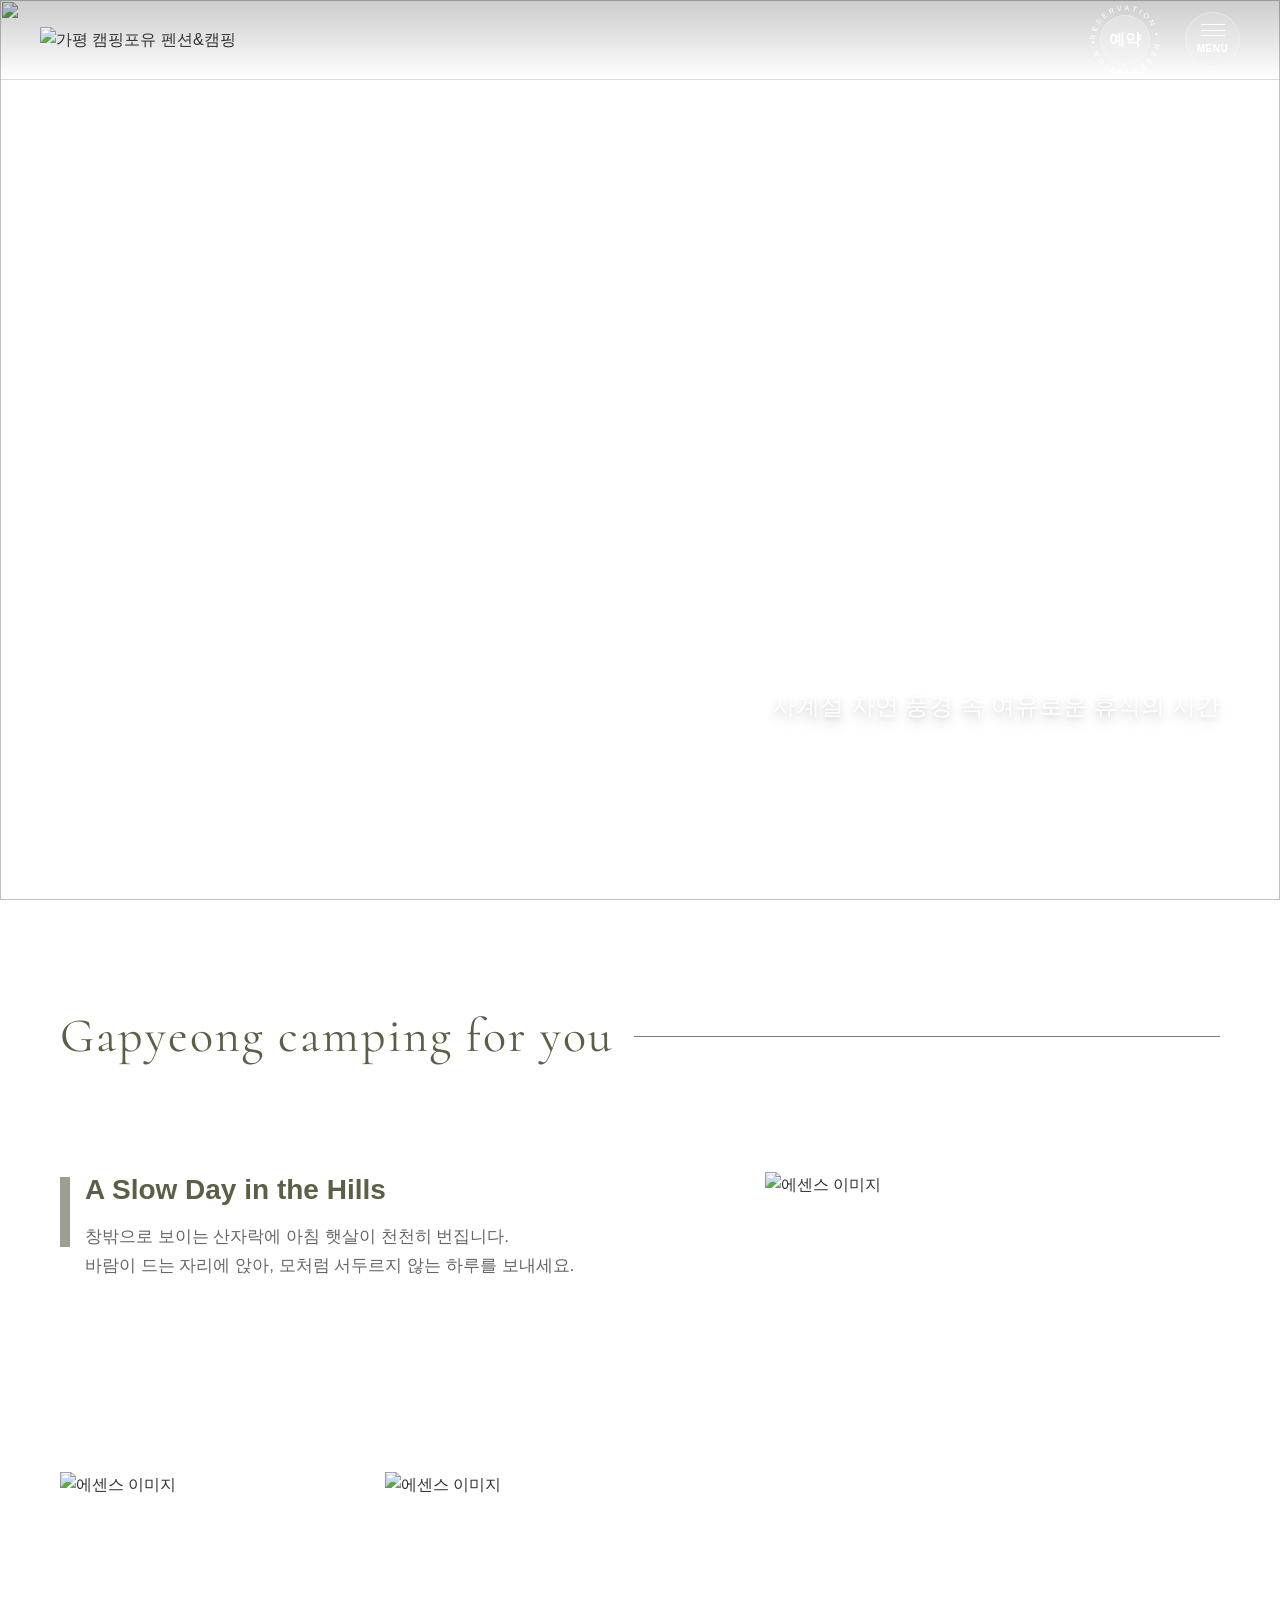
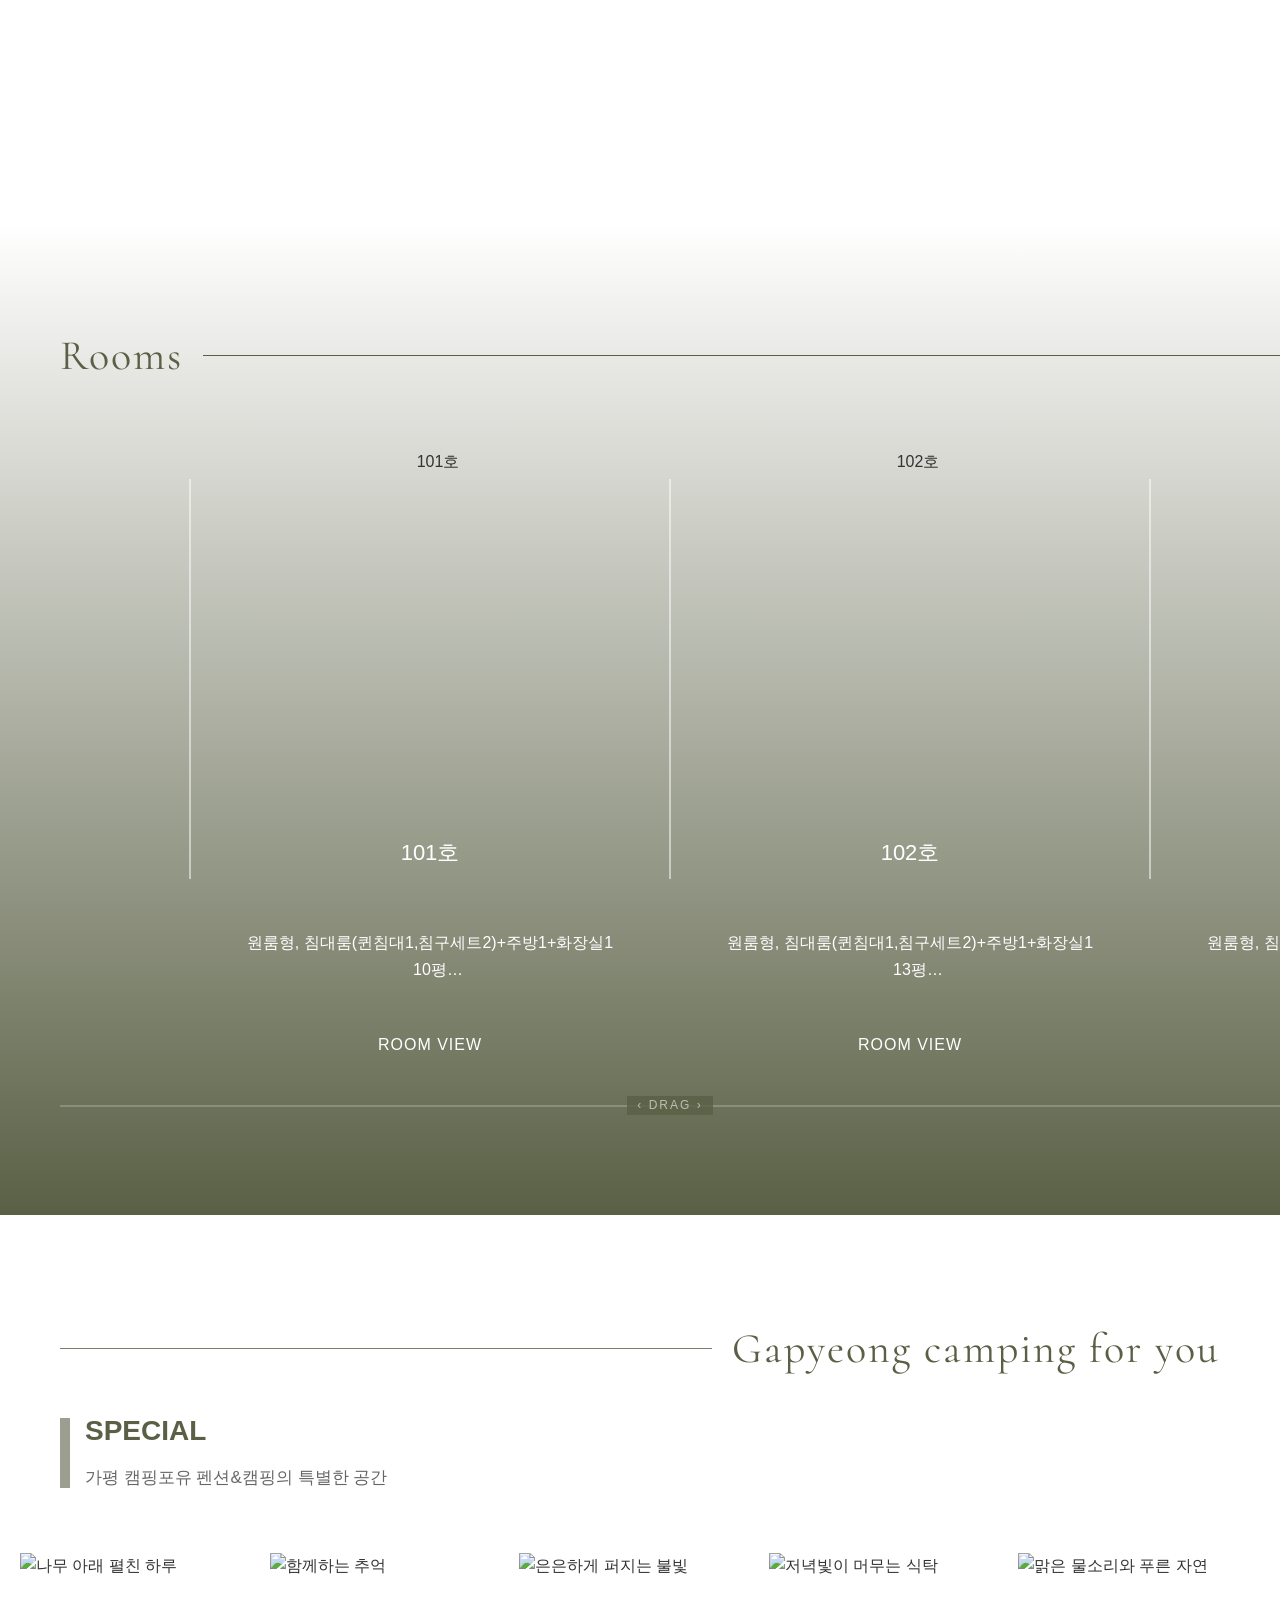
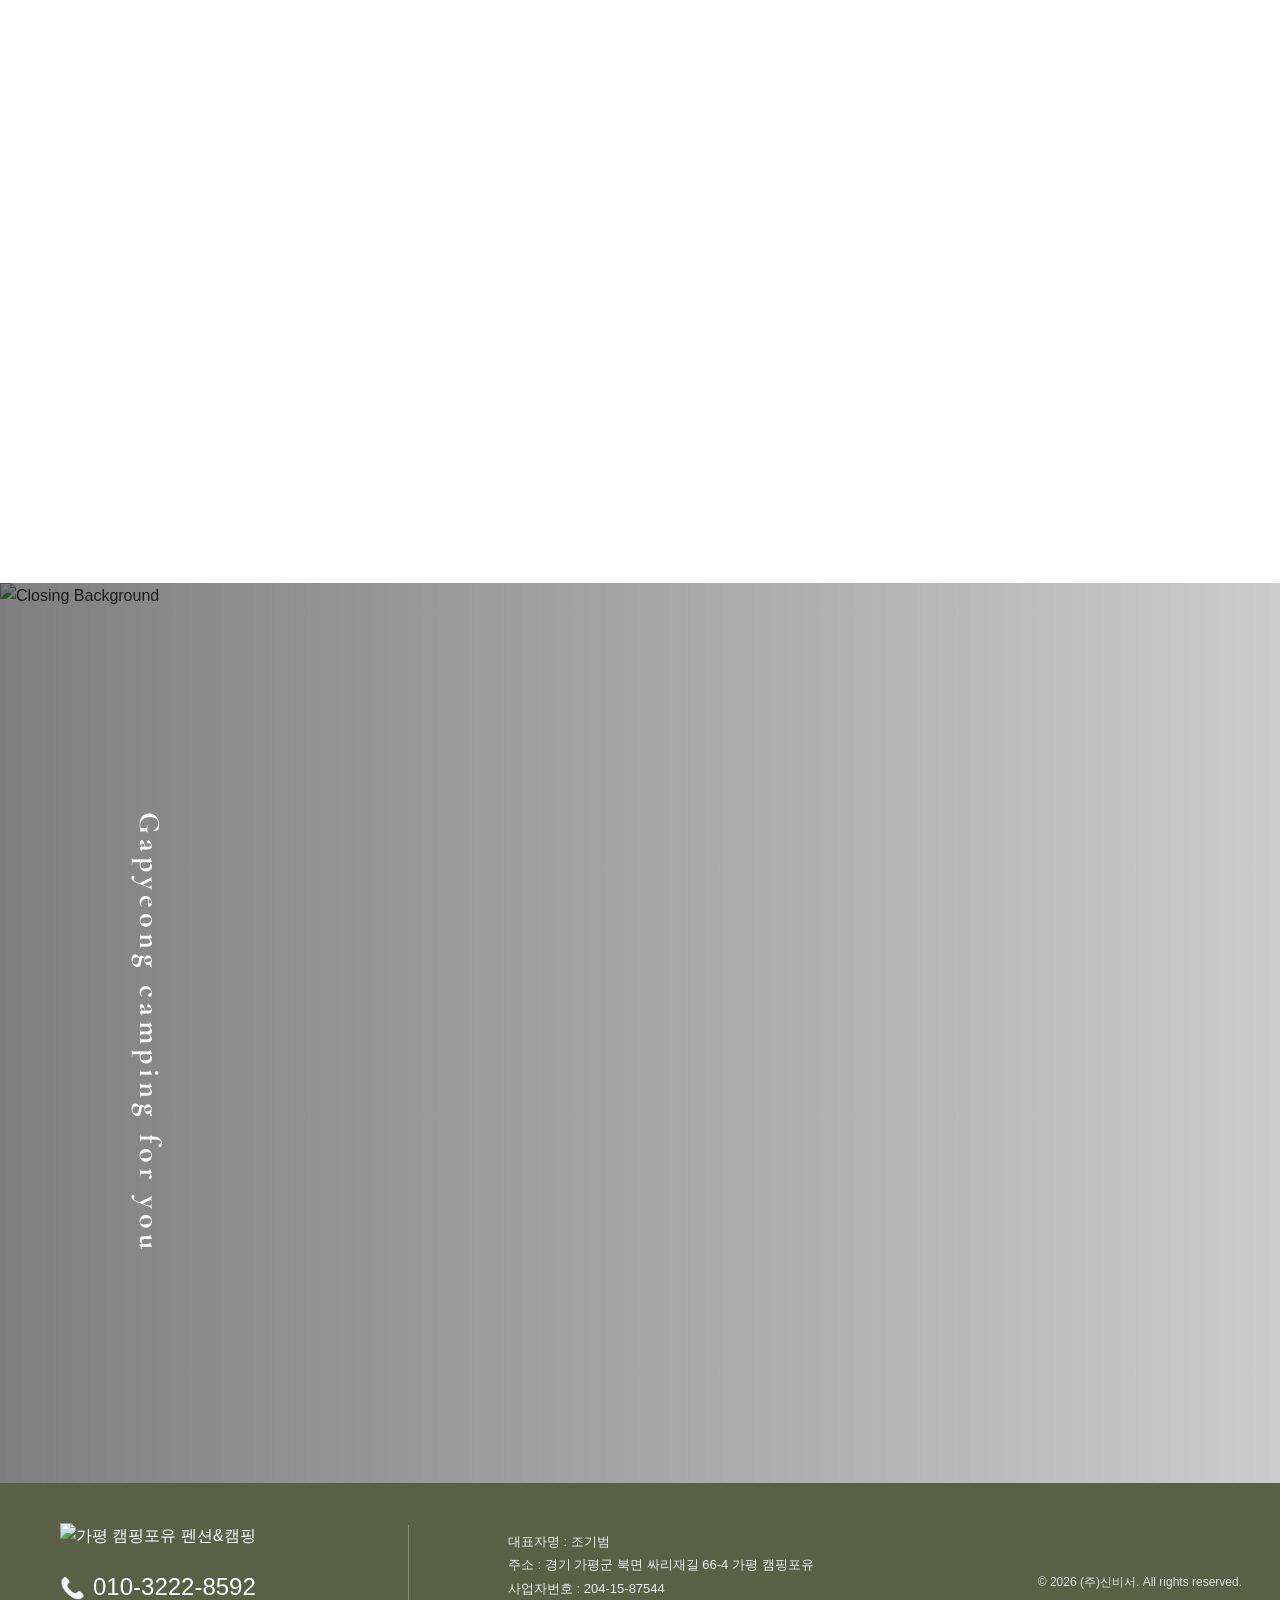
==== commit ca5d9e0b: "Update template code and site data" ====
--- a/index.html
+++ b/index.html
@@ -28,6 +28,7 @@
   <meta name="twitter:title" content="가평 캠핑포유 펜션&캠핑 - 홈" />
   <meta name="twitter:description" content="가평 캠핑포유는 맑은 계곡 바로 앞에서 프라이빗한 개별 테라스 바비큐와 불멍, 캠핑과 펜션을 함께 즐길 수 있는 힐링 숙소입니다." />
   <meta name="twitter:image" content="https://bookingplay-media.s3.amazonaws.com/item_images/2026/11/09/BuzxHZ974tpP.jpg" />
+  <meta name="naver-site-verification" content="37d9e20b8323f9e9fc968dacf1afe518c61ca09a" />
 </head>
 <body>
     <!-- Main Content -->
--- a/styles/theme.css
+++ b/styles/theme.css
@@ -7,6 +7,6 @@
   --font-ko-main: 'Pretendard', sans-serif;
   --font-ko-sub: 'Pretendard', sans-serif;
   --font-en-main: 'Cormorant', sans-serif;
-  --color-primary: #e6f3ff;
-  --color-secondary: #658399;
+  --color-primary: #FFFFFF;
+  --color-secondary: #5A6045;
 }
